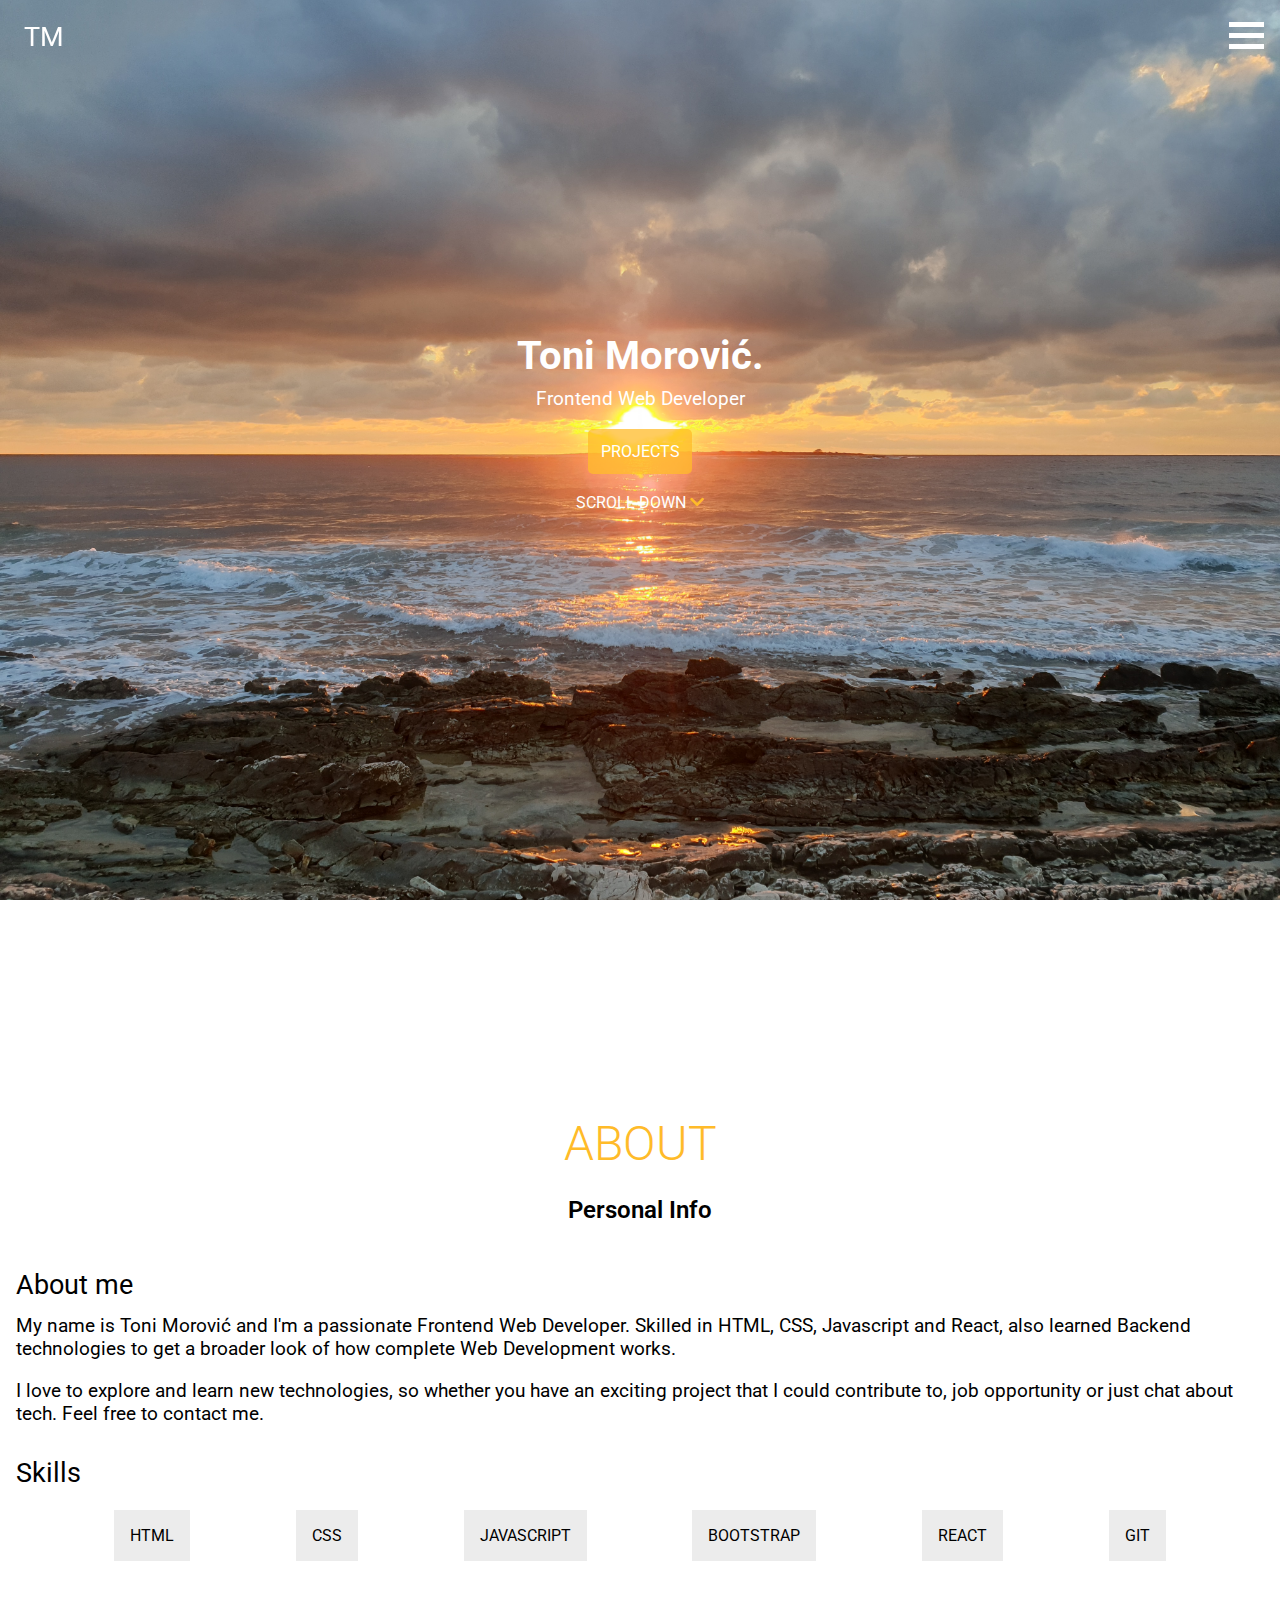
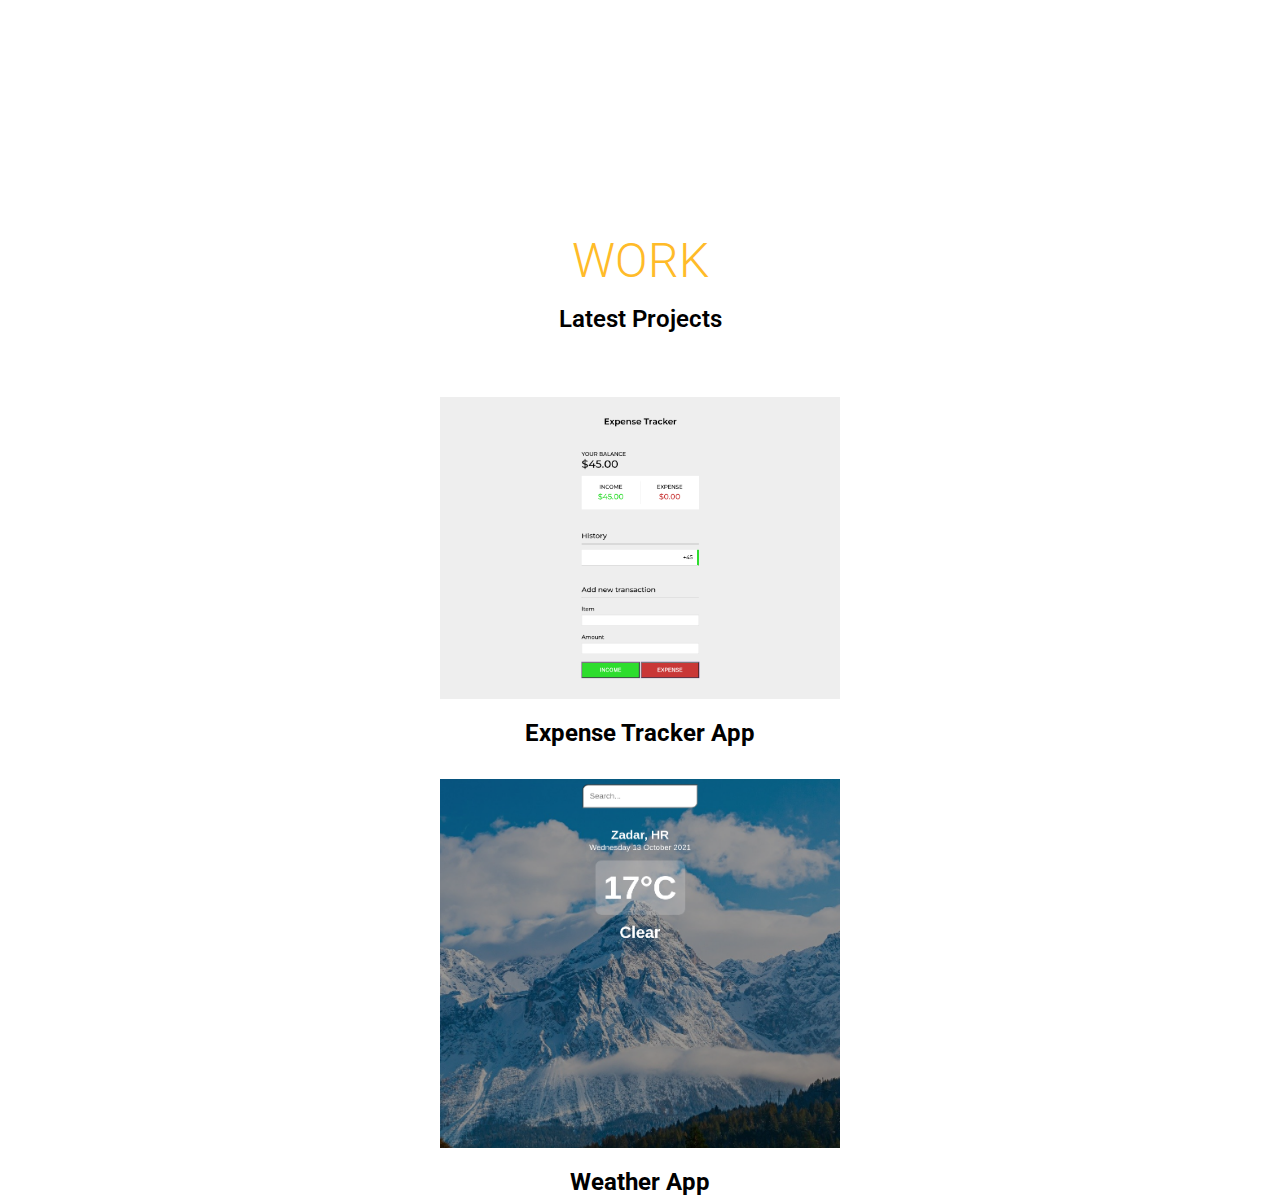
==== index.html @ b05d1979 "Projects Section" ====
<!DOCTYPE html>
<html lang="en">
  <head>
    <meta charset="UTF-8" />
    <meta http-equiv="X-UA-Compatible" content="IE=edge" />
    <meta name="viewport" content="width=device-width, initial-scale=1.0" />
    <link rel="preconnect" href="https://fonts.googleapis.com" />
    <link rel="preconnect" href="https://fonts.gstatic.com" crossorigin />
    <link
      href="https://fonts.googleapis.com/css2?family=Roboto:ital,wght@0,100;0,300;0,400;0,500;0,700;0,900;1,100;1,400;1,700&display=swap"
      rel="stylesheet"
    />
    <link
      rel="stylesheet"
      href="https://cdnjs.cloudflare.com/ajax/libs/font-awesome/5.15.4/css/all.min.css"
      integrity="sha512-1ycn6IcaQQ40/MKBW2W4Rhis/DbILU74C1vSrLJxCq57o941Ym01SwNsOMqvEBFlcgUa6xLiPY/NS5R+E6ztJQ=="
      crossorigin="anonymous"
      referrerpolicy="no-referrer"
    />
    <link rel="stylesheet" href="./css/style.css" />
    <title>Toni Morović</title>
  </head>
  <body>
    <div id="portfolio">
      <header>
        <nav class="navbar">
          <div class="brand-title">TM</div>
          <div class="burger">
            <div class="line1"></div>
            <div class="line2"></div>
            <div class="line3"></div>
          </div>
          <ul class="nav-links">
            <li><a href="#home">HOME</a></li>
            <li><a href="#about">ABOUT</a></li>
            <li><a href="#work">WORK</a></li>
            <li><a href="#contact">CONTACT</a></li>
          </ul>
        </nav>
        <section id="home">
          <div class="lead">
            <div class="desc">
              <h1>Toni Morović.</h1>
              <p>Frontend Web Developer</p>
            </div>
            <div class="descbtns">
              <a href="#work">PROJECTS</a>
            </div>
          </div>
          <a href="#about">SCROLL DOWN <i class="fas fa-chevron-down"></i></a>
        </section>
      </header>
      <main>
        <section id="about">
          <h3>ABOUT</h3>
          <h2>Personal Info</h2>
          <div class="lead">
            <div class="left">
              <h4>About me</h4>
              <p>
                My name is Toni Morović and I'm a passionate Frontend Web
                Developer. Skilled in HTML, CSS, Javascript and React, also
                learned Backend technologies to get a broader look of how
                complete Web Development works.
              </p>
              <br />
              <p>
                I love to explore and learn new technologies, so whether you
                have an exciting project that I could contribute to, job
                opportunity or just chat about tech. Feel free to contact me.
              </p>
            </div>
            <div class="right">
              <h4>Skills</h4>
              <ul>
                <li>HTML</li>
                <li>CSS</li>
                <li>JAVASCRIPT</li>
                <li>BOOTSTRAP</li>
                <li>REACT</li>
                <li>GIT</li>
              </ul>
            </div>
          </div>
        </section>
        <section id="work">
          <div class="work-inner">
            <h3>WORK</h3>
            <h2>Latest Projects</h2>
            <div class="projects">
              <div>
                <a
                  href="https://expense-tracker-app-vue.netlify.app/"
                  target="__blank"
                >
                  <img
                    src="./img/ExpenseTracker.png"
                    alt="Expense Tracker App Image"
                  />
                  <h4>Expense Tracker App</h4>
                  <p></p>
                </a>
              </div>
              <div>
                <a
                  href="https://weather-app-vue-2.netlify.app/"
                  target="__blank"
                >
                  <img src="./img/WeatherApp.png" alt="Weather App Image" />
                  <h4>Weather App</h4>
                  <p></p>
                </a>
              </div>
            </div>
          </div>
        </section>
      </main>
      <footer></footer>
    </div>
    <script src="./js/app.js"></script>
  </body>
</html>
---- css/style.css ----
* {
  box-sizing: border-box;
  margin: 0;
  padding: 0;
}

html,
body {
  scroll-behavior: smooth;
  font-family: "Roboto", sans-serif;
  overflow-x: hidden;
}

h3 {
  font-size: 3rem;
  font-weight: 300;
  margin: 2rem 0 1rem 0;
  color: rgb(255, 187, 41);
}

h2 {
  font-size: 1.5rem;
  font-weight: 600;
  margin: 0.5rem 0 2rem 0;
}

header {
  min-height: 100vh;
  width: 100vw;
  background: url("../img/cover.jpg") center center/cover no-repeat;
}

.navbar {
  display: flex;
  flex-direction: column;
  align-items: center;
  justify-content: center;
  min-height: 8vh;
  width: 100vw;
  color: #fff;
  position: fixed;
}

.brand-title {
  align-self: flex-start;
  padding: 0.5rem;
  margin: 0.8rem 1rem;
  font-size: 1.7rem;
}

.nav-links {
  top: 0;
  left: 0;
  width: 100%;
  height: 100vh;
  text-align: center;
  transform: translateX(0%);
  display: none;
  position: absolute;
  background-color: rgb(34, 34, 34);
  z-index: 20;
  padding-top: 9rem;
}

.nav-links li {
  list-style: none;
  padding: 2rem;
}

.nav-links li a {
  text-decoration: none;
  color: #fff;
  font-size: 2rem;
}

.nav-links li a:hover {
  color: rgb(255, 187, 41);
}

.burger {
  display: inline-block;
  cursor: pointer;
  position: absolute;
  top: 1rem;
  right: 1rem;
  z-index: 30;
}

.burger div {
  width: 35px;
  height: 5px;
  background-color: #fff;
  margin: 6px 0;
  transition: 0.4s;
}

.active .line1 {
  -webkit-transform: rotate(-45deg) translate(-9px, 6px);
  transform: rotate(-45deg) translate(-9px, 6px);
}

/* Fade out the second bar */
.active .line2 {
  opacity: 0;
}

/* Rotate last bar */
.active .line3 {
  -webkit-transform: rotate(45deg) translate(-8px, -8px);
  transform: rotate(45deg) translate(-9px, -7px);
}

a {
  text-decoration: none;
  color: #fff;
}

#home {
  display: flex;
  flex-direction: column;
  justify-content: center;
  align-items: center;
  text-align: center;
  min-height: 92vh;
  width: 100vw;
  color: #fff;
}

.lead {
  margin: 1rem 0;
}

.desc {
  margin: 1rem 0;
}

.desc h1 {
  font-size: 2.5rem;
  margin: 0.5rem 0;
}

.desc p {
  font-size: 1.2rem;
}

.descbtns {
  margin: 2rem 0;
}

.descbtns a {
  padding: 0.8rem;
  margin: 2rem 1rem;

  background-color: rgba(255, 187, 41, 0.753);
  border-radius: 5px;
}

a i {
  color: rgb(255, 187, 41);
}

.active {
  display: block;
}

.nav-active {
  background-color: rgba(0, 0, 0, 0.4);
}

#about {
  display: flex;
  flex-direction: column;
  justify-content: center;
  align-items: center;
  min-height: 100vh;
  width: 100vw;
}

.lead {
  margin: 0 1rem;
}

.left h4 {
  font-size: 1.7rem;
  font-weight: 400;
  margin: 0.8rem 0;
}

.left p {
  font-size: 1.2rem;
}

.right {
  margin: 2rem 0 3rem 0;
}

.right h4 {
  font-size: 1.7rem;
  font-weight: 400;
  margin: 0.8rem 0;
}

.right ul {
  display: flex;
  justify-content: space-evenly;
  align-items: center;
  flex-wrap: wrap;
}

.right li {
  padding: 1rem;
  margin: 0.5rem;
  list-style: none;
  background-color: rgba(221, 221, 221, 0.568);
  font-size: 1rem;
}

#work {
  min-height: 100vh;
  width: 100vw;
  margin: 0 auto;
  text-align: center;
}

.projects {
  display: flex;
  flex-direction: column;
  justify-content: center;
  align-items: center;
  width: 80vw;
  margin: 0 auto;
}

.projects img {
  margin: 2rem 0 1rem 0;
  width: 400px;
  height: auto;
}

.projects h4 {
  font-size: 1.5rem;
  color: #000;
}
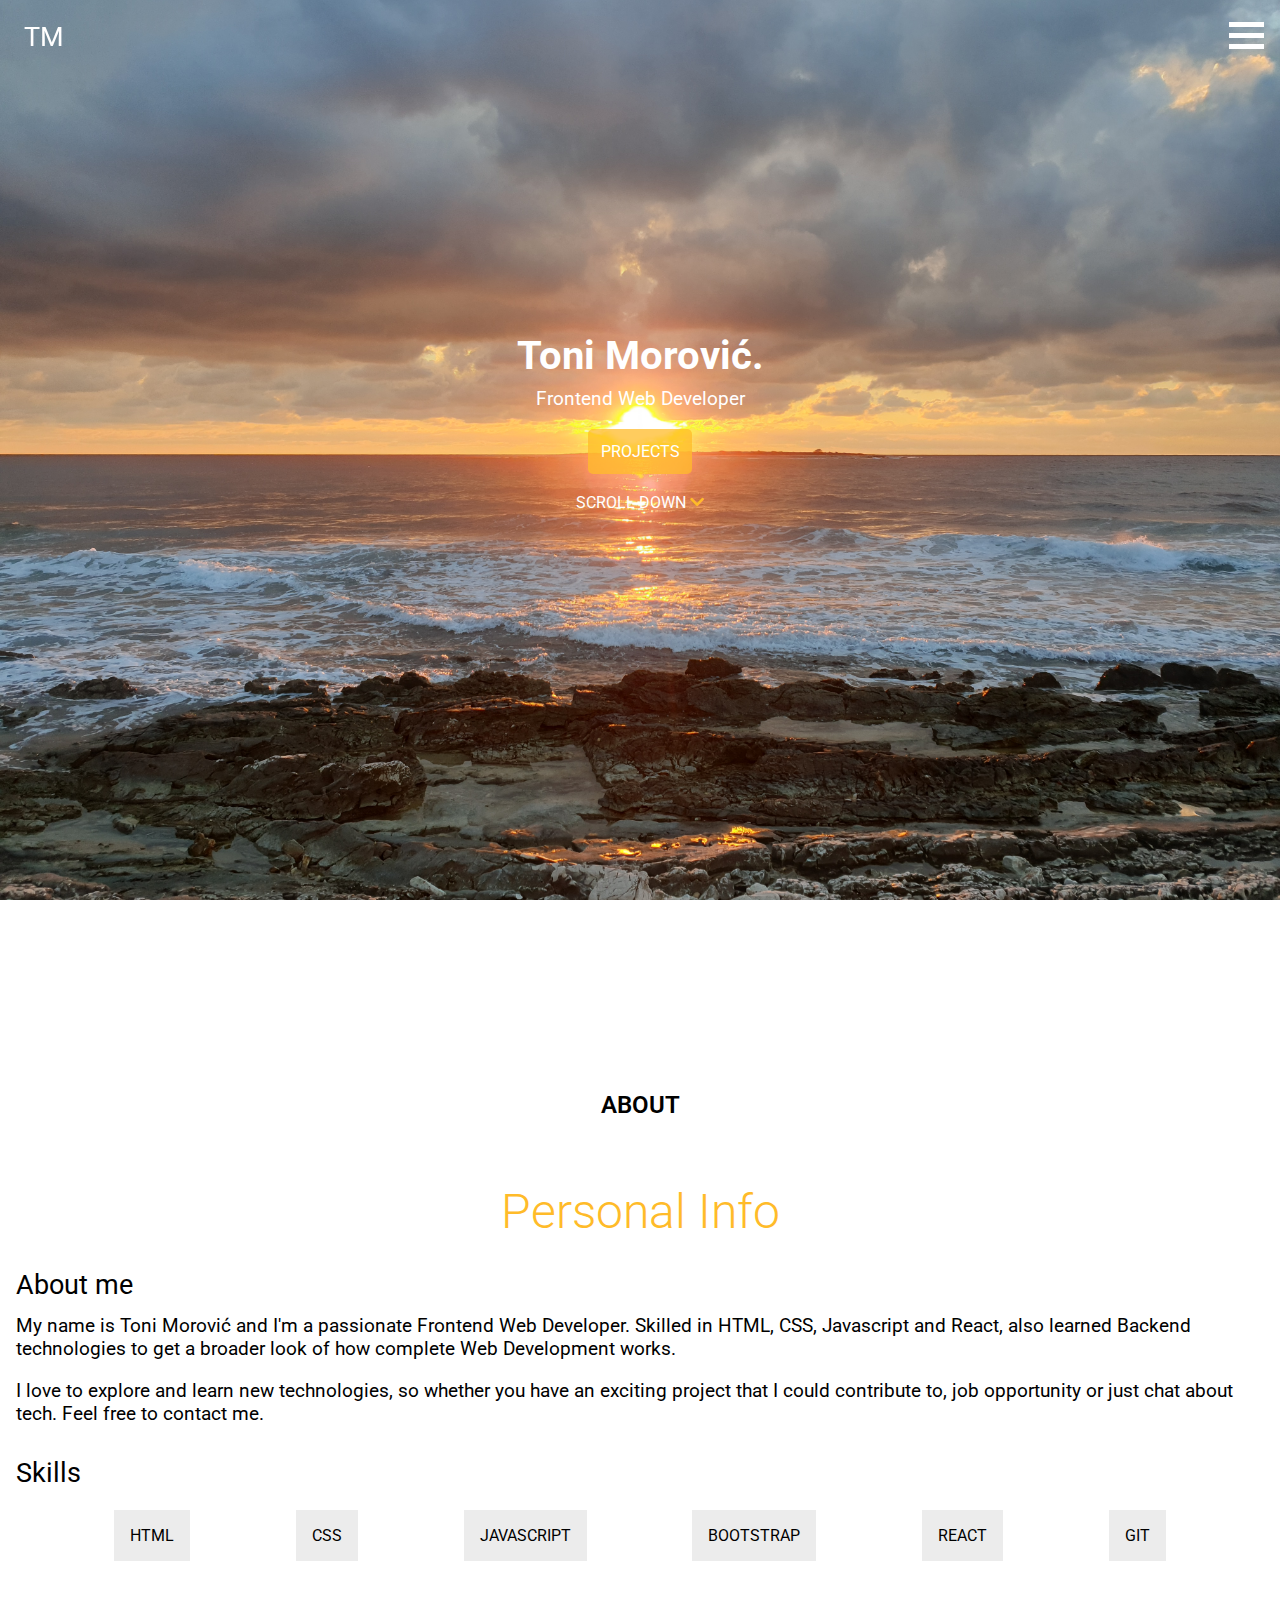
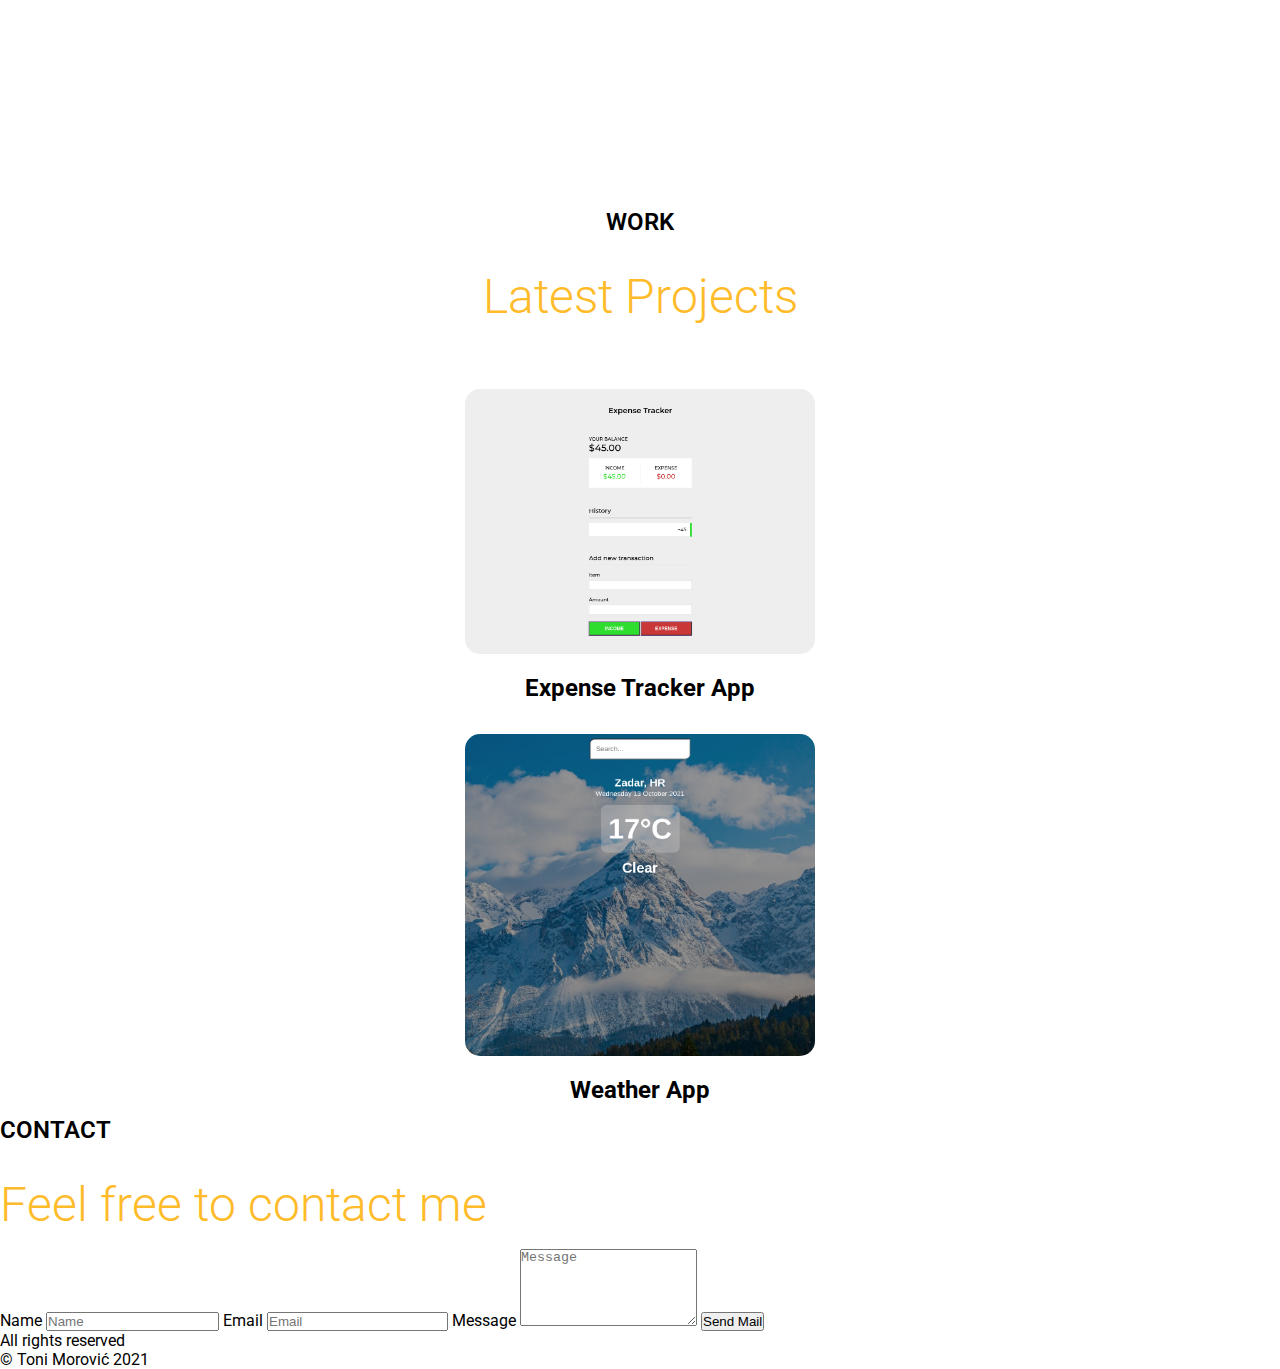
==== commit 334085b5: "Styled Contact Page" ====
--- a/index.html
+++ b/index.html
@@ -52,8 +52,8 @@
       </header>
       <main>
         <section id="about">
-          <h3>ABOUT</h3>
-          <h2>Personal Info</h2>
+          <h2>ABOUT</h2>
+          <h3>Personal Info</h3>
           <div class="lead">
             <div class="left">
               <h4>About me</h4>
@@ -85,8 +85,8 @@
         </section>
         <section id="work">
           <div class="work-inner">
-            <h3>WORK</h3>
-            <h2>Latest Projects</h2>
+            <h2>WORK</h2>
+            <h3>Latest Projects</h3>
             <div class="projects">
               <div>
                 <a
@@ -115,7 +115,22 @@
           </div>
         </section>
       </main>
-      <footer></footer>
+      <footer id="contact">
+        <h2>CONTACT</h2>
+        <h3>Feel free to contact me</h3>
+        <form action="https://formsubmit.co/4f09ff64e648ed49f040cc6c70ef96fb" method="POST" />
+          <input type="hidden" name="_next" value="https://tonimorovic.netlify.app/thanks.html">
+          <input type="hidden" name="_captcha" value="false">
+          <label for="name">Name</label>
+          <input type="text" size="19" name="name" id="name" placeholder="Name">
+          <label for="email">Email</label>
+          <input type="email" name="email" id="email" placeholder="Email">
+          <label for="message">Message</label>
+          <textarea name="message" rows="5" cols="20" id="message" placeholder="Message"></textarea>
+          <button type="submit">Send Mail</button>
+        </form>
+        <p id="copy">All rights reserved<br> &copy; Toni Morović 2021</p>
+      </footer>
     </div>
     <script src="./js/app.js"></script>
   </body>
--- a/css/style.css
+++ b/css/style.css
@@ -228,13 +228,14 @@
   justify-content: center;
   align-items: center;
   width: 80vw;
-  margin: 0 auto;
+  margin: 2rem auto 3rem auto;
 }
 
 .projects img {
   margin: 2rem 0 1rem 0;
-  width: 400px;
+  width: 350px;
   height: auto;
+  border-radius: 15px;
 }
 
 .projects h4 {
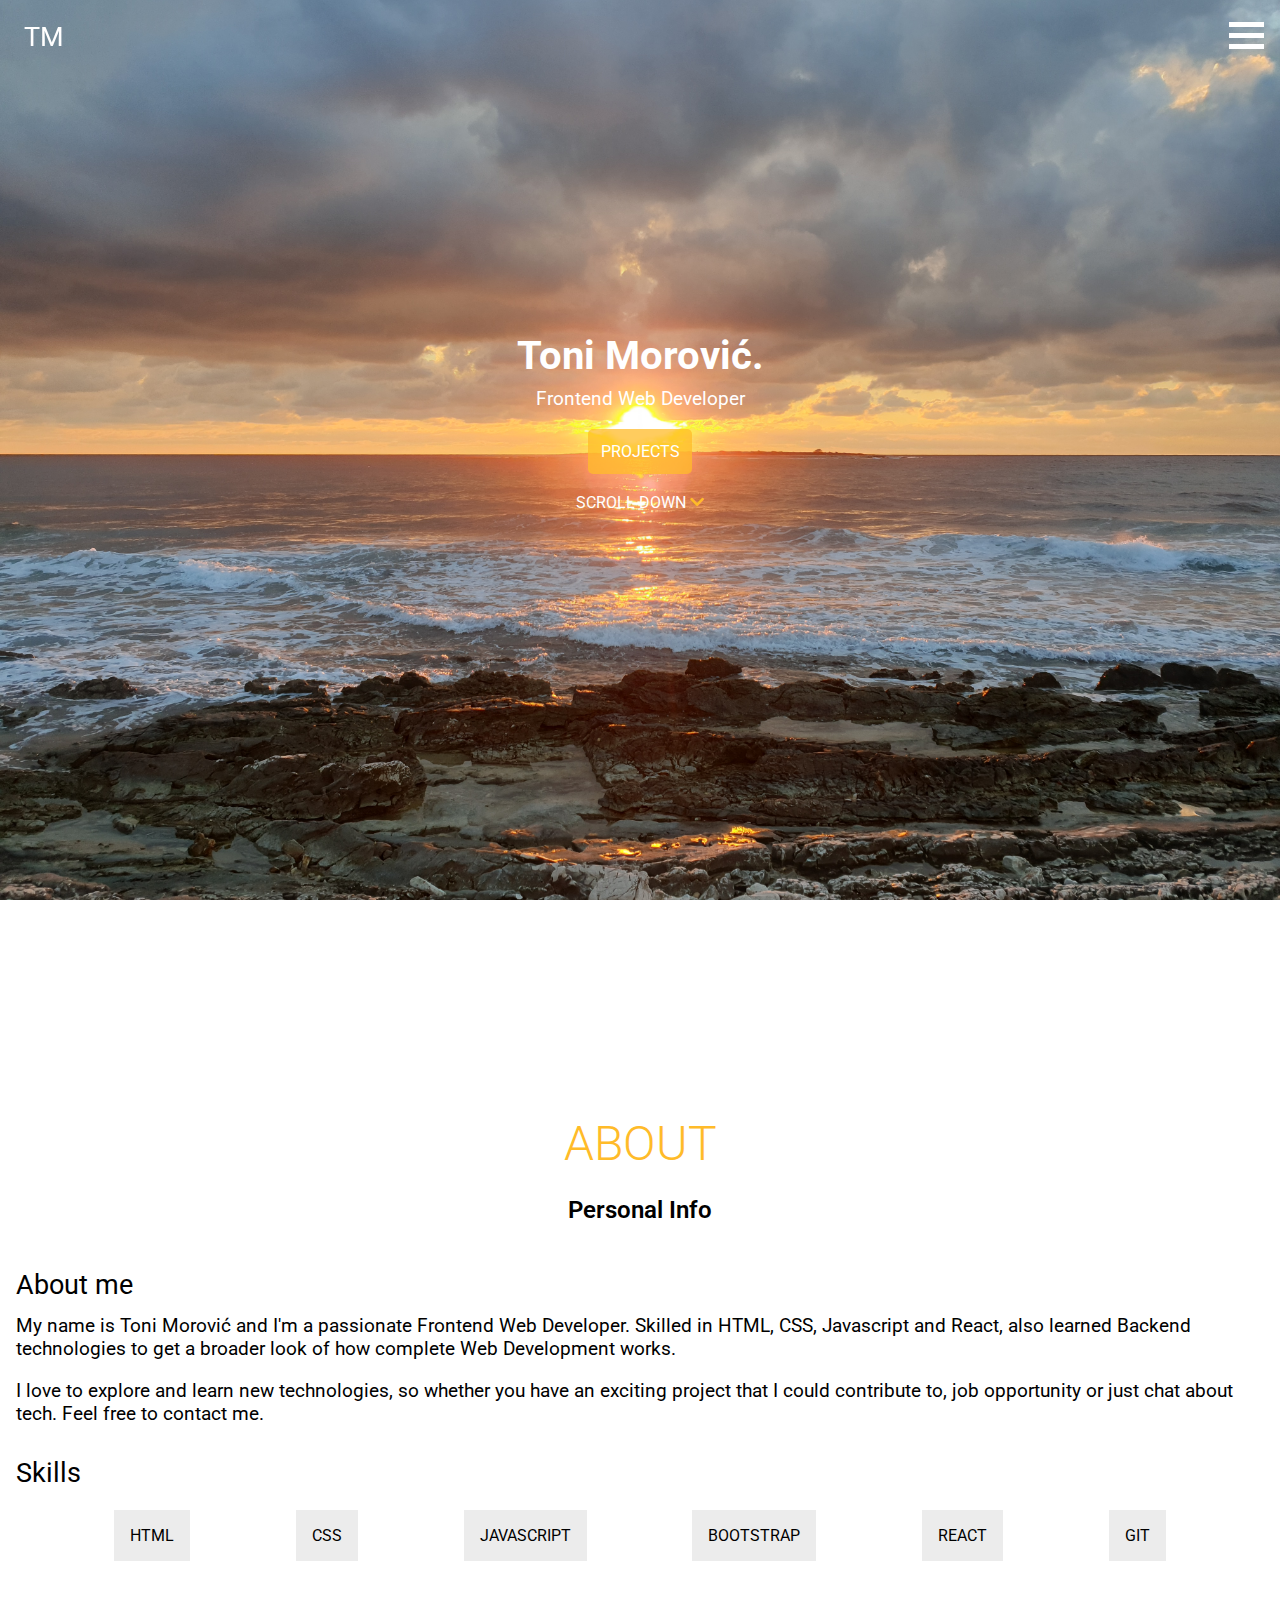
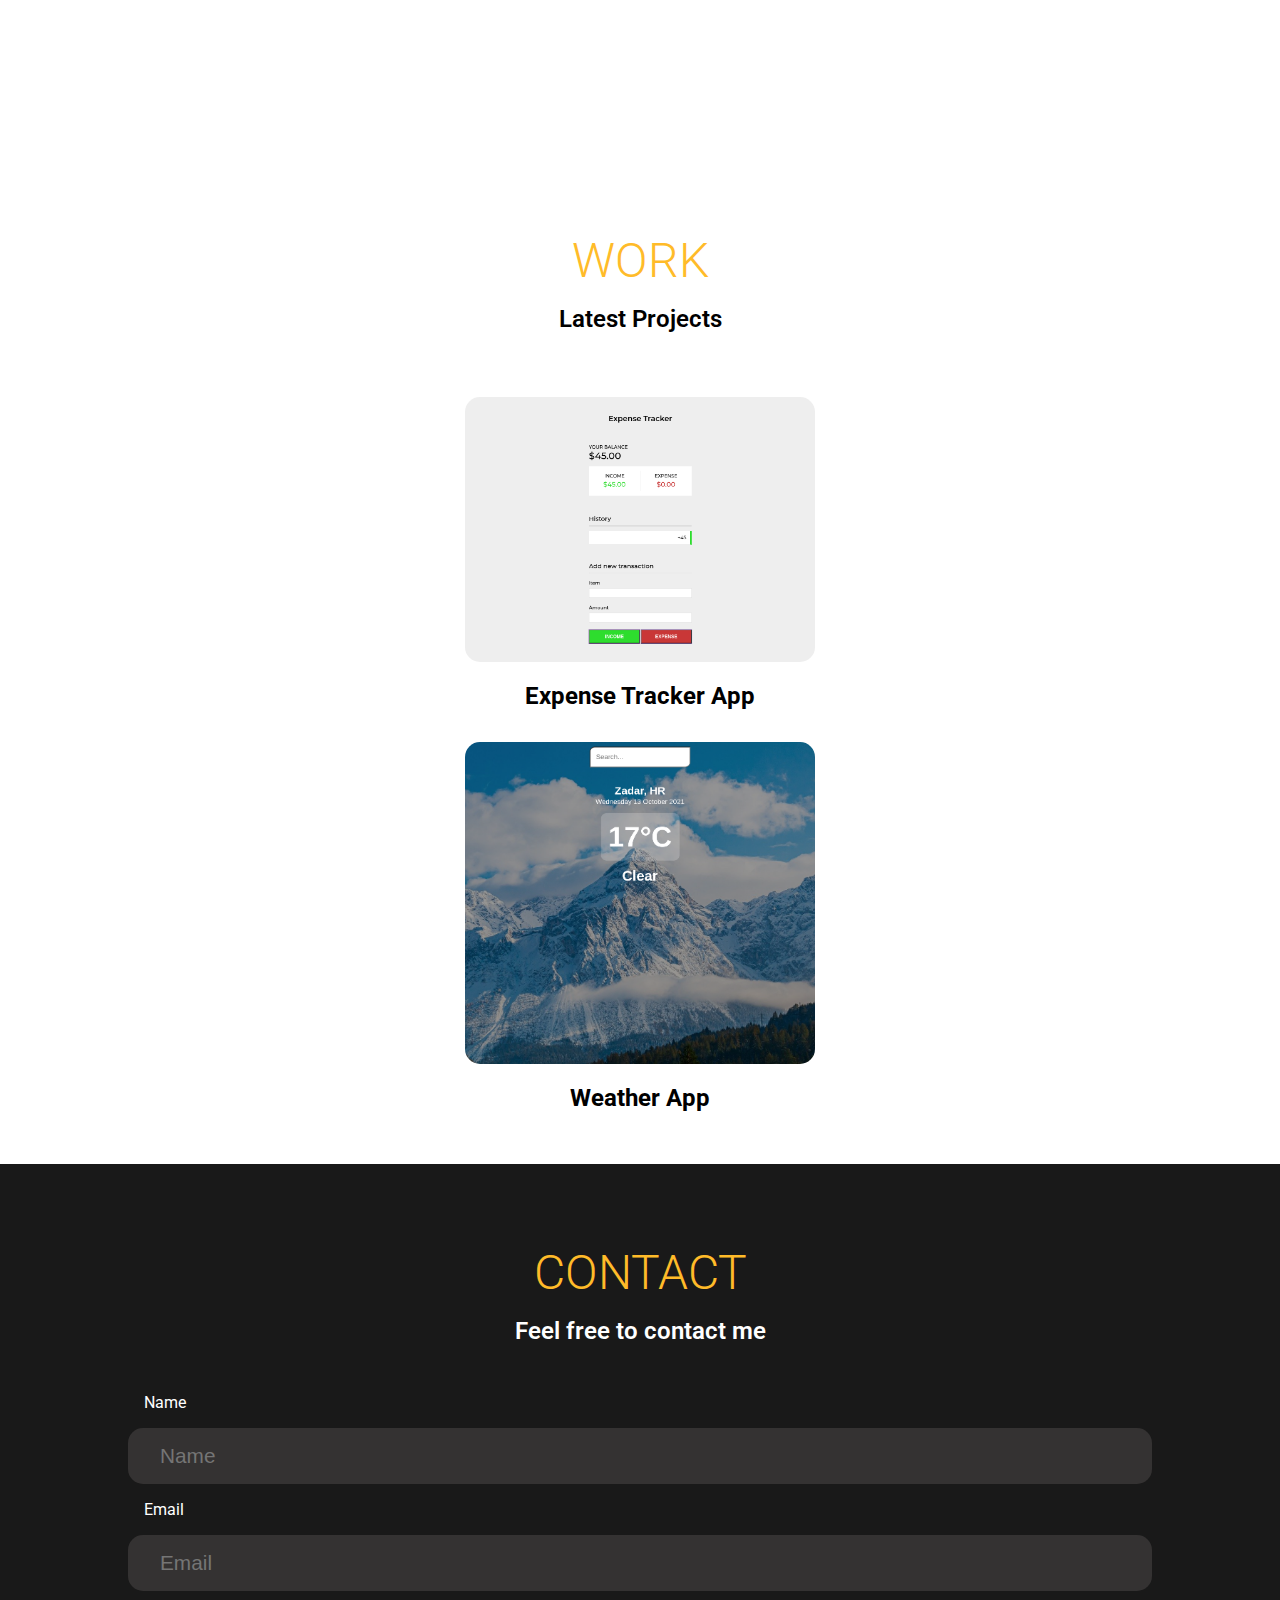
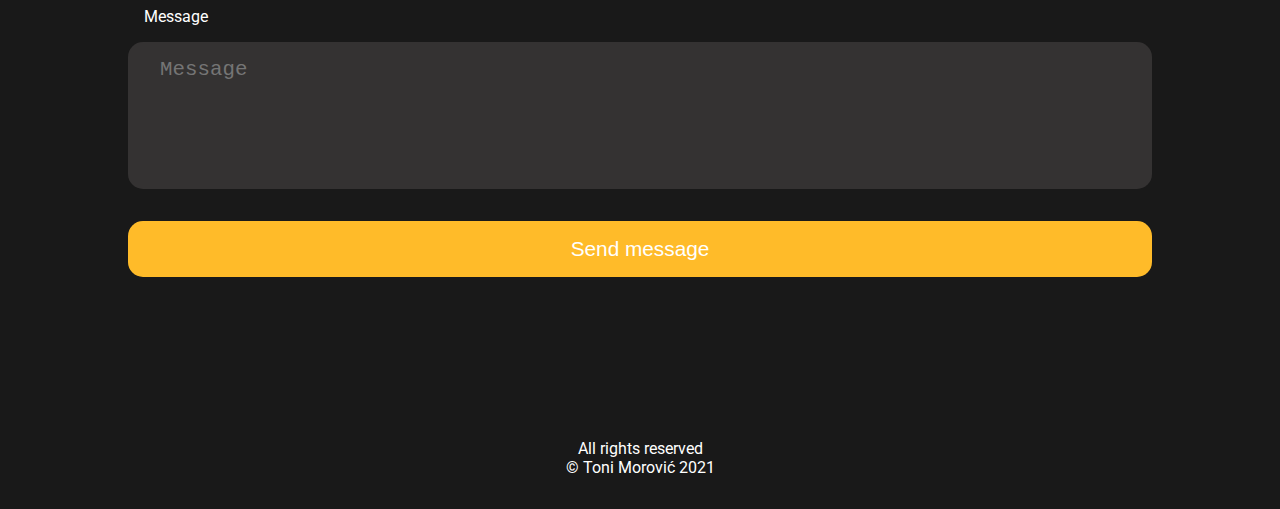
==== commit b393750f: "Styled thank you page" ====
--- a/index.html
+++ b/index.html
@@ -127,7 +127,7 @@
           <input type="email" name="email" id="email" placeholder="Email">
           <label for="message">Message</label>
           <textarea name="message" rows="5" cols="20" id="message" placeholder="Message"></textarea>
-          <button type="submit">Send Mail</button>
+          <button type="submit">Send message</button>
         </form>
         <p id="copy">All rights reserved<br> &copy; Toni Morović 2021</p>
       </footer>
--- a/css/style.css
+++ b/css/style.css
@@ -12,16 +12,16 @@
 }
 
 h3 {
+  font-size: 1.5rem;
+  font-weight: 600;
+  margin: 0.5rem 0 2rem 0;
+}
+
+h2 {
   font-size: 3rem;
   font-weight: 300;
   margin: 2rem 0 1rem 0;
   color: rgb(255, 187, 41);
-}
-
-h2 {
-  font-size: 1.5rem;
-  font-weight: 600;
-  margin: 0.5rem 0 2rem 0;
 }
 
 header {
@@ -242,3 +242,69 @@
   font-size: 1.5rem;
   color: #000;
 }
+
+#contact {
+  min-height: 100vh;
+  width: 100vw;
+  background-color: rgba(0, 0, 0, 0.9);
+  color: #fff;
+  text-align: center;
+}
+
+#contact h2 {
+  padding-top: 5rem;
+}
+
+#contact form {
+  display: flex;
+  flex-direction: column;
+  justify-content: flex-start;
+  align-items: center;
+  min-height: 70vh;
+  width: 80vw;
+  margin: 0 auto;
+}
+
+#contact label {
+  align-self: flex-start;
+  margin: 1rem;
+}
+
+#contact input {
+  width: 80vw;
+  padding: 1rem;
+  border: none;
+  border-radius: 15px;
+  background-color: rgba(65, 63, 63, 0.671);
+  color: #fff;
+  font-size: 1.3rem;
+  padding: 1rem 2rem;
+}
+
+#contact textarea {
+  width: 80vw;
+  margin: 0 0 2rem 0;
+  border: none;
+  border-radius: 15px;
+  background-color: rgba(65, 63, 63, 0.671);
+  resize: none;
+  color: #fff;
+  font-size: 1.3rem;
+  padding: 1rem 2rem;
+}
+
+#contact button[type="submit"] {
+  width: 80vw;
+  padding: 1rem;
+  border: none;
+  border-radius: 15px;
+  font-size: 1.3rem;
+  padding: 1rem 2rem;
+  background-color: rgb(255, 187, 41);
+  color: #fff;
+  cursor: pointer;
+}
+
+#copy {
+  padding: 2rem 0;
+}
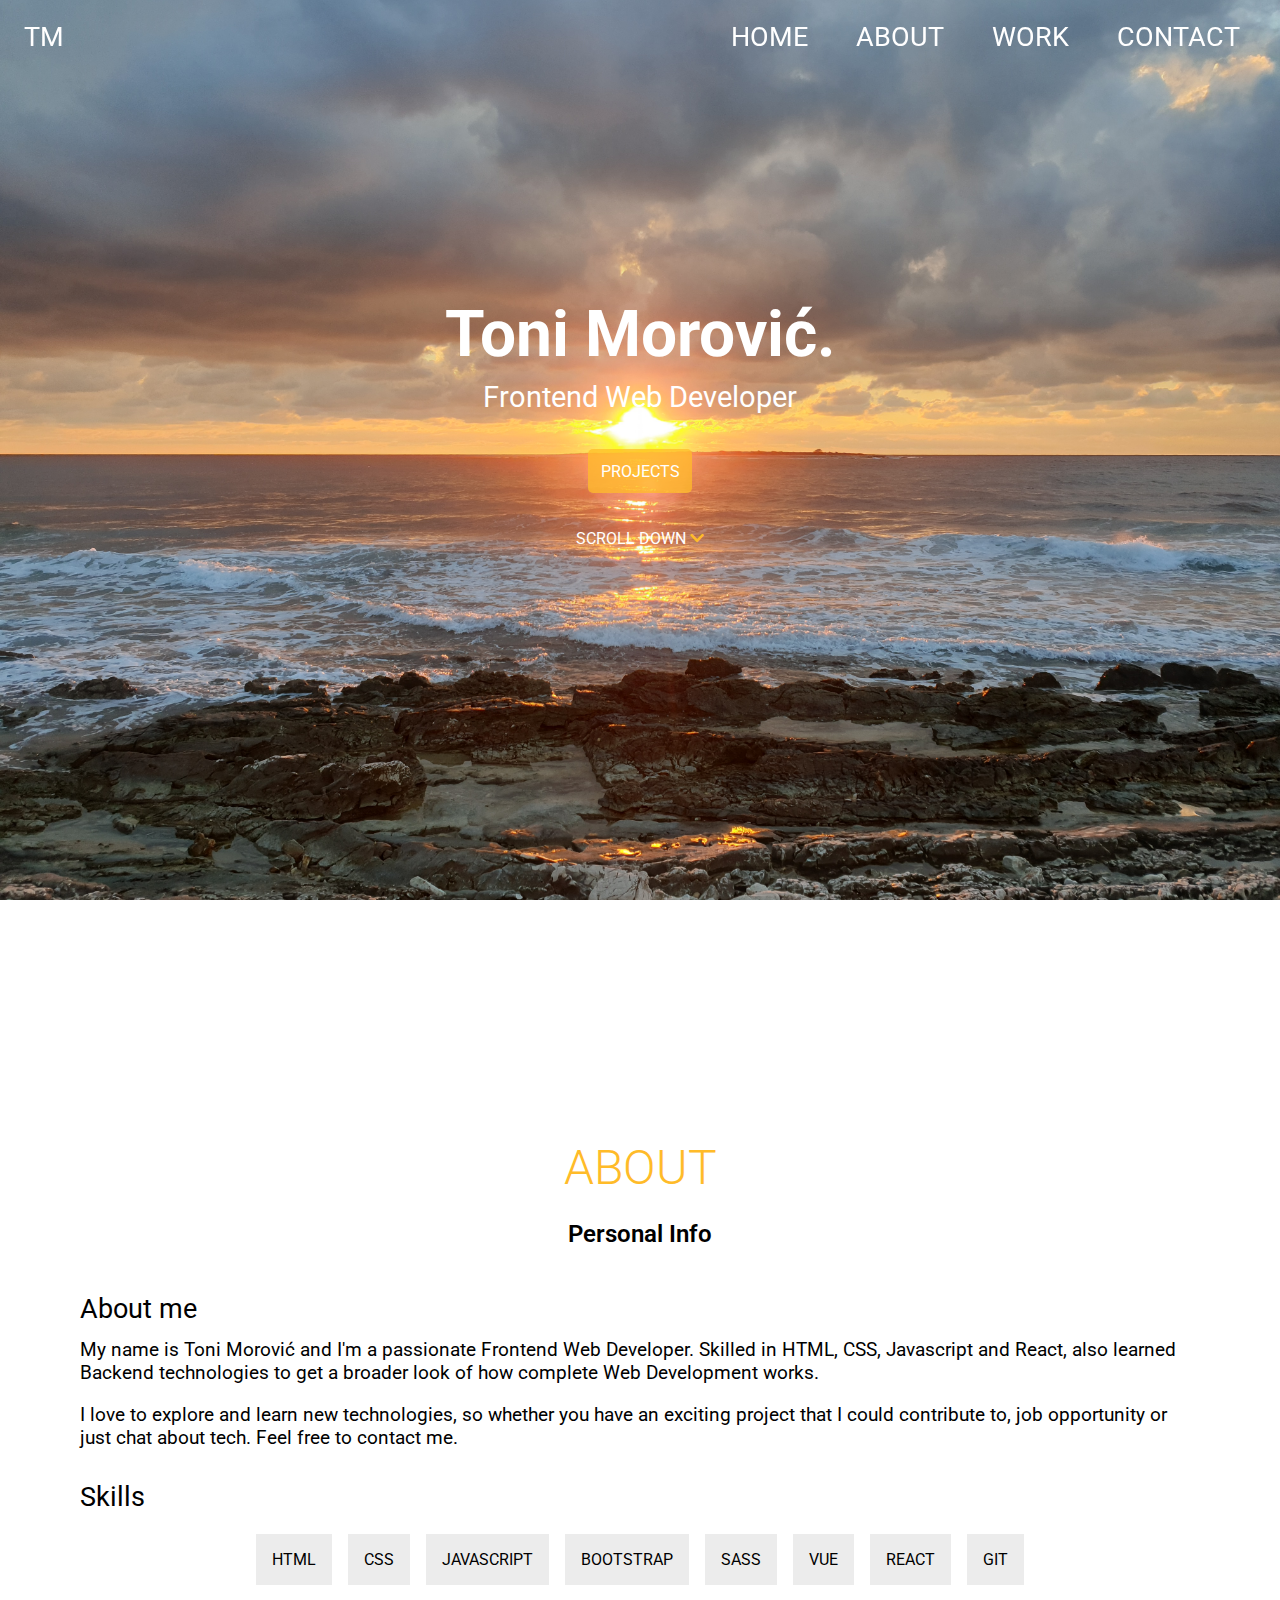
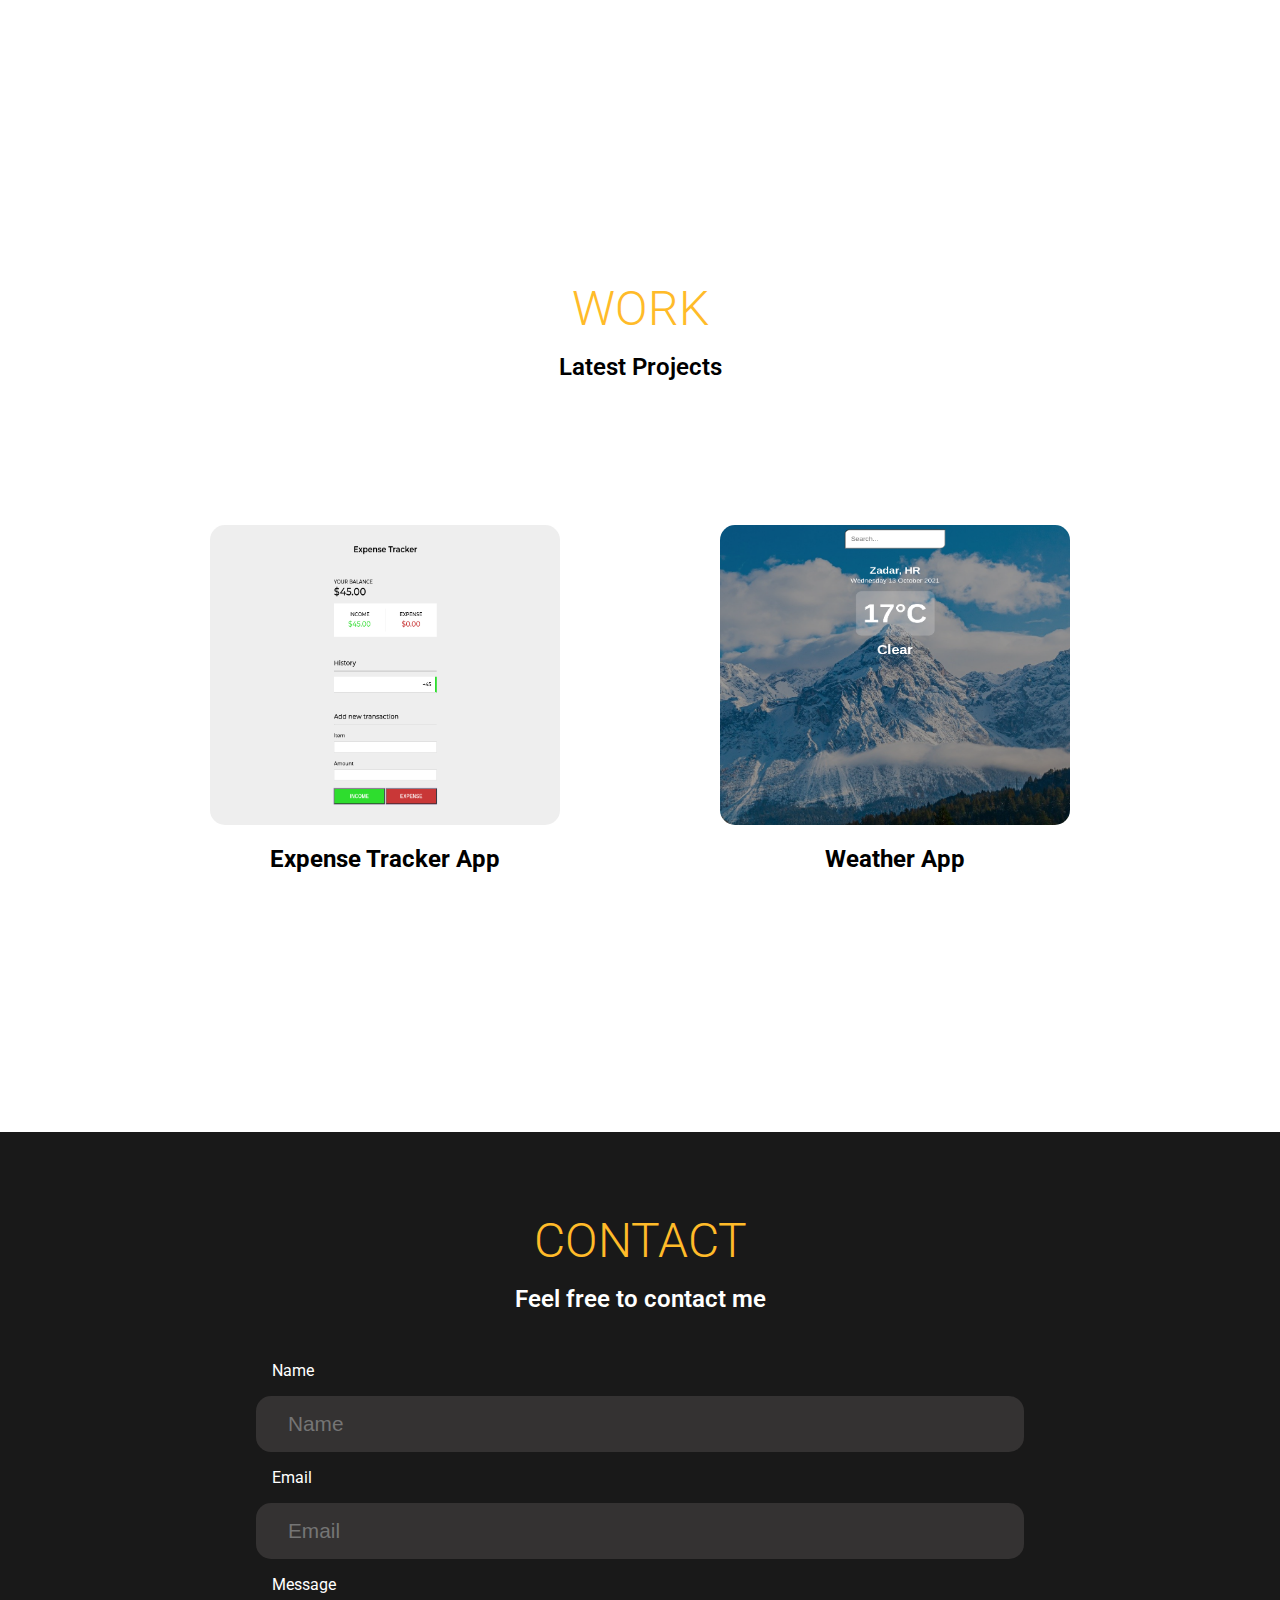
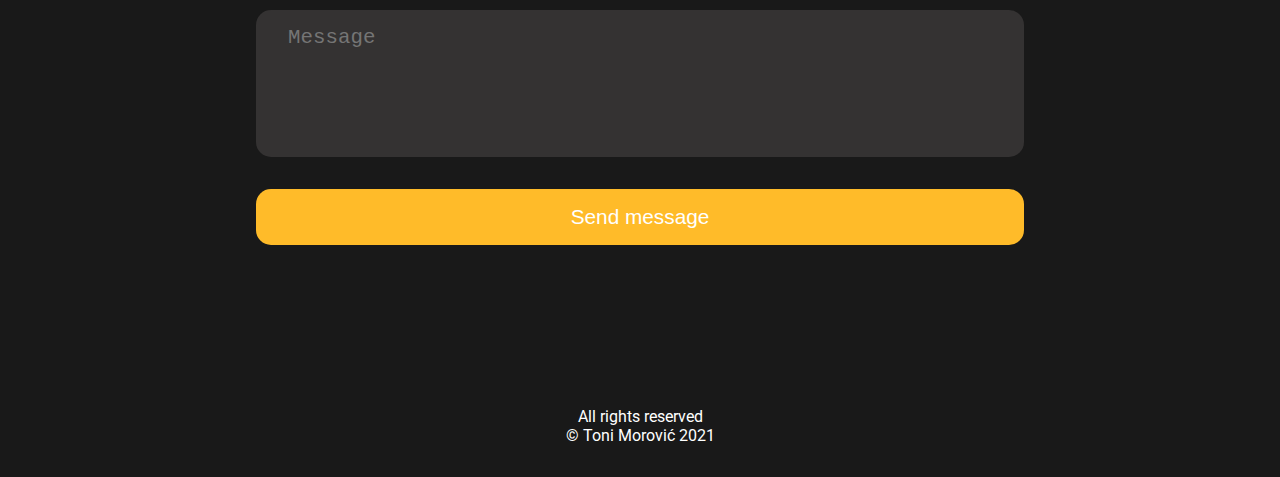
==== commit 2ca761a1: "Adjusted for Desktop" ====
--- a/index.html
+++ b/index.html
@@ -18,6 +18,7 @@
       referrerpolicy="no-referrer"
     />
     <link rel="stylesheet" href="./css/style.css" />
+    <link rel="stylesheet" href="./css/desktop.css">
     <title>Toni Morović</title>
   </head>
   <body>
@@ -77,6 +78,8 @@
                 <li>CSS</li>
                 <li>JAVASCRIPT</li>
                 <li>BOOTSTRAP</li>
+                <li>SASS</li>
+                <li>VUE</li>
                 <li>REACT</li>
                 <li>GIT</li>
               </ul>
@@ -84,7 +87,6 @@
           </div>
         </section>
         <section id="work">
-          <div class="work-inner">
             <h2>WORK</h2>
             <h3>Latest Projects</h3>
             <div class="projects">
@@ -112,7 +114,6 @@
                 </a>
               </div>
             </div>
-          </div>
         </section>
       </main>
       <footer id="contact">
--- a/css/style.css
+++ b/css/style.css
@@ -1,5 +1,6 @@
 * {
-  box-sizing: border-box;
+  -webkit-box-sizing: border-box;
+          box-sizing: border-box;
   margin: 0;
   padding: 0;
 }
@@ -21,7 +22,7 @@
   font-size: 3rem;
   font-weight: 300;
   margin: 2rem 0 1rem 0;
-  color: rgb(255, 187, 41);
+  color: #ffbb29;
 }
 
 header {
@@ -31,10 +32,19 @@
 }
 
 .navbar {
-  display: flex;
-  flex-direction: column;
-  align-items: center;
-  justify-content: center;
+  display: -webkit-box;
+  display: -ms-flexbox;
+  display: flex;
+  -webkit-box-orient: vertical;
+  -webkit-box-direction: normal;
+      -ms-flex-direction: column;
+          flex-direction: column;
+  -webkit-box-align: center;
+      -ms-flex-align: center;
+          align-items: center;
+  -webkit-box-pack: center;
+      -ms-flex-pack: center;
+          justify-content: center;
   min-height: 8vh;
   width: 100vw;
   color: #fff;
@@ -42,7 +52,8 @@
 }
 
 .brand-title {
-  align-self: flex-start;
+  -ms-flex-item-align: start;
+      align-self: flex-start;
   padding: 0.5rem;
   margin: 0.8rem 1rem;
   font-size: 1.7rem;
@@ -54,10 +65,11 @@
   width: 100%;
   height: 100vh;
   text-align: center;
-  transform: translateX(0%);
+  -webkit-transform: translateX(0%);
+          transform: translateX(0%);
   display: none;
   position: absolute;
-  background-color: rgb(34, 34, 34);
+  background-color: #222222;
   z-index: 20;
   padding-top: 9rem;
 }
@@ -74,7 +86,7 @@
 }
 
 .nav-links li a:hover {
-  color: rgb(255, 187, 41);
+  color: #ffbb29;
 }
 
 .burger {
@@ -91,6 +103,7 @@
   height: 5px;
   background-color: #fff;
   margin: 6px 0;
+  -webkit-transition: 0.4s;
   transition: 0.4s;
 }
 
@@ -116,10 +129,19 @@
 }
 
 #home {
-  display: flex;
-  flex-direction: column;
-  justify-content: center;
-  align-items: center;
+  display: -webkit-box;
+  display: -ms-flexbox;
+  display: flex;
+  -webkit-box-orient: vertical;
+  -webkit-box-direction: normal;
+      -ms-flex-direction: column;
+          flex-direction: column;
+  -webkit-box-pack: center;
+      -ms-flex-pack: center;
+          justify-content: center;
+  -webkit-box-align: center;
+      -ms-flex-align: center;
+          align-items: center;
   text-align: center;
   min-height: 92vh;
   width: 100vw;
@@ -144,19 +166,18 @@
 }
 
 .descbtns {
-  margin: 2rem 0;
+  margin: 3rem 0;
 }
 
 .descbtns a {
   padding: 0.8rem;
-  margin: 2rem 1rem;
-
+  margin: 3rem 1rem;
   background-color: rgba(255, 187, 41, 0.753);
   border-radius: 5px;
 }
 
 a i {
-  color: rgb(255, 187, 41);
+  color: #ffbb29;
 }
 
 .active {
@@ -168,12 +189,24 @@
 }
 
 #about {
-  display: flex;
-  flex-direction: column;
-  justify-content: center;
-  align-items: center;
+  display: -webkit-box;
+  display: -ms-flexbox;
+  display: flex;
+  -webkit-box-orient: vertical;
+  -webkit-box-direction: normal;
+      -ms-flex-direction: column;
+          flex-direction: column;
+  -webkit-box-pack: center;
+      -ms-flex-pack: center;
+          justify-content: center;
+  -webkit-box-align: center;
+      -ms-flex-align: center;
+          align-items: center;
+  padding-top: 3rem;
   min-height: 100vh;
-  width: 100vw;
+  width: 90vw;
+  max-width: 1300px;
+  margin: 0 auto;
 }
 
 .lead {
@@ -201,10 +234,17 @@
 }
 
 .right ul {
-  display: flex;
-  justify-content: space-evenly;
-  align-items: center;
-  flex-wrap: wrap;
+  display: -webkit-box;
+  display: -ms-flexbox;
+  display: flex;
+  -webkit-box-pack: center;
+      -ms-flex-pack: center;
+          justify-content: center;
+  -webkit-box-align: center;
+      -ms-flex-align: center;
+          align-items: center;
+  -ms-flex-wrap: wrap;
+      flex-wrap: wrap;
 }
 
 .right li {
@@ -217,24 +257,34 @@
 
 #work {
   min-height: 100vh;
-  width: 100vw;
+  width: 90vw;
   margin: 0 auto;
   text-align: center;
+  padding-top: 3rem;
 }
 
 .projects {
-  display: flex;
-  flex-direction: column;
-  justify-content: center;
-  align-items: center;
+  display: -webkit-box;
+  display: -ms-flexbox;
+  display: flex;
+  -webkit-box-orient: vertical;
+  -webkit-box-direction: normal;
+      -ms-flex-direction: column;
+          flex-direction: column;
+  -webkit-box-pack: center;
+      -ms-flex-pack: center;
+          justify-content: center;
+  -webkit-box-align: center;
+      -ms-flex-align: center;
+          align-items: center;
   width: 80vw;
-  margin: 2rem auto 3rem auto;
+  margin: 0 auto;
 }
 
 .projects img {
   margin: 2rem 0 1rem 0;
   width: 350px;
-  height: auto;
+  height: 300px;
   border-radius: 15px;
 }
 
@@ -256,22 +306,32 @@
 }
 
 #contact form {
-  display: flex;
-  flex-direction: column;
-  justify-content: flex-start;
-  align-items: center;
+  display: -webkit-box;
+  display: -ms-flexbox;
+  display: flex;
+  -webkit-box-orient: vertical;
+  -webkit-box-direction: normal;
+      -ms-flex-direction: column;
+          flex-direction: column;
+  -webkit-box-pack: start;
+      -ms-flex-pack: start;
+          justify-content: flex-start;
+  -webkit-box-align: center;
+      -ms-flex-align: center;
+          align-items: center;
   min-height: 70vh;
   width: 80vw;
   margin: 0 auto;
 }
 
 #contact label {
-  align-self: flex-start;
+  -ms-flex-item-align: start;
+      align-self: flex-start;
   margin: 1rem;
 }
 
 #contact input {
-  width: 80vw;
+  width: 100%;
   padding: 1rem;
   border: none;
   border-radius: 15px;
@@ -282,7 +342,7 @@
 }
 
 #contact textarea {
-  width: 80vw;
+  width: 100%;
   margin: 0 0 2rem 0;
   border: none;
   border-radius: 15px;
@@ -294,13 +354,13 @@
 }
 
 #contact button[type="submit"] {
-  width: 80vw;
+  width: 100%;
   padding: 1rem;
   border: none;
   border-radius: 15px;
   font-size: 1.3rem;
   padding: 1rem 2rem;
-  background-color: rgb(255, 187, 41);
+  background-color: #ffbb29;
   color: #fff;
   cursor: pointer;
 }
@@ -308,3 +368,4 @@
 #copy {
   padding: 2rem 0;
 }
+/*# sourceMappingURL=style.css.map */--- a/css/desktop.css
+++ b/css/desktop.css
@@ -0,0 +1,69 @@
+@media screen and (min-width: 768px) {
+  .navbar {
+    -webkit-box-orient: horizontal;
+    -webkit-box-direction: normal;
+        -ms-flex-direction: row;
+            flex-direction: row;
+    -webkit-box-pack: justify;
+        -ms-flex-pack: justify;
+            justify-content: space-between;
+  }
+  .nav-links {
+    display: -webkit-box;
+    display: -ms-flexbox;
+    display: flex;
+    -webkit-box-orient: horizontal;
+    -webkit-box-direction: normal;
+        -ms-flex-direction: row;
+            flex-direction: row;
+    -webkit-box-pack: end;
+        -ms-flex-pack: end;
+            justify-content: flex-end;
+    -webkit-box-align: center;
+        -ms-flex-align: center;
+            align-items: center;
+    width: 50%;
+    height: 100%;
+    position: relative;
+    background-color: transparent;
+    z-index: 20;
+    padding: 0 1rem;
+  }
+  .nav-links li {
+    padding: 0.5rem;
+    margin: 0.8rem 1rem;
+  }
+  .nav-links li a {
+    font-size: 1.7rem;
+  }
+  .burger {
+    display: none;
+  }
+  .desc h1 {
+    font-size: 4rem;
+  }
+  .desc p {
+    font-size: 1.8rem;
+  }
+  .projects {
+    -webkit-box-orient: horizontal;
+    -webkit-box-direction: normal;
+        -ms-flex-direction: row;
+            flex-direction: row;
+    -ms-flex-wrap: wrap;
+        flex-wrap: wrap;
+    -webkit-box-pack: center;
+        -ms-flex-pack: center;
+            justify-content: center;
+    -webkit-box-align: center;
+        -ms-flex-align: center;
+            align-items: center;
+  }
+  .projects div {
+    margin: 5rem;
+  }
+  #contact form {
+    width: 60vw;
+  }
+}
+/*# sourceMappingURL=desktop.css.map */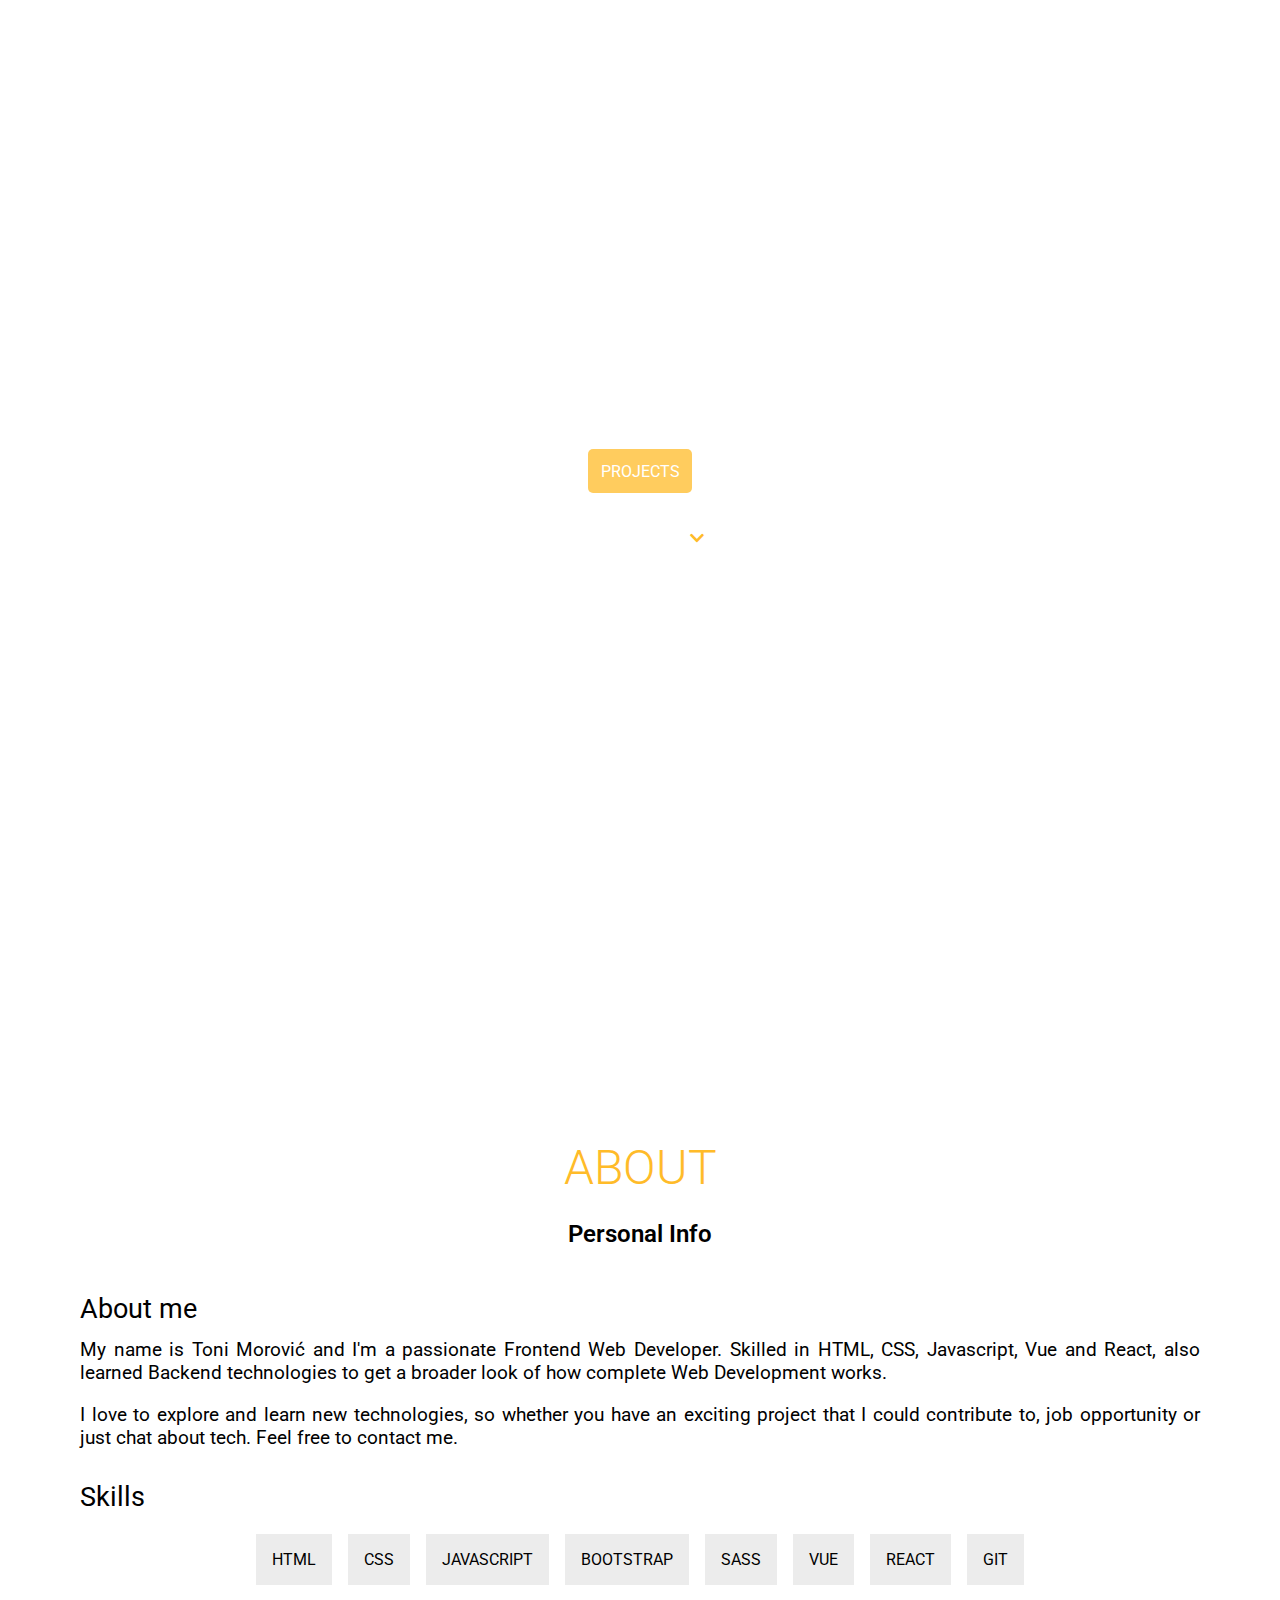
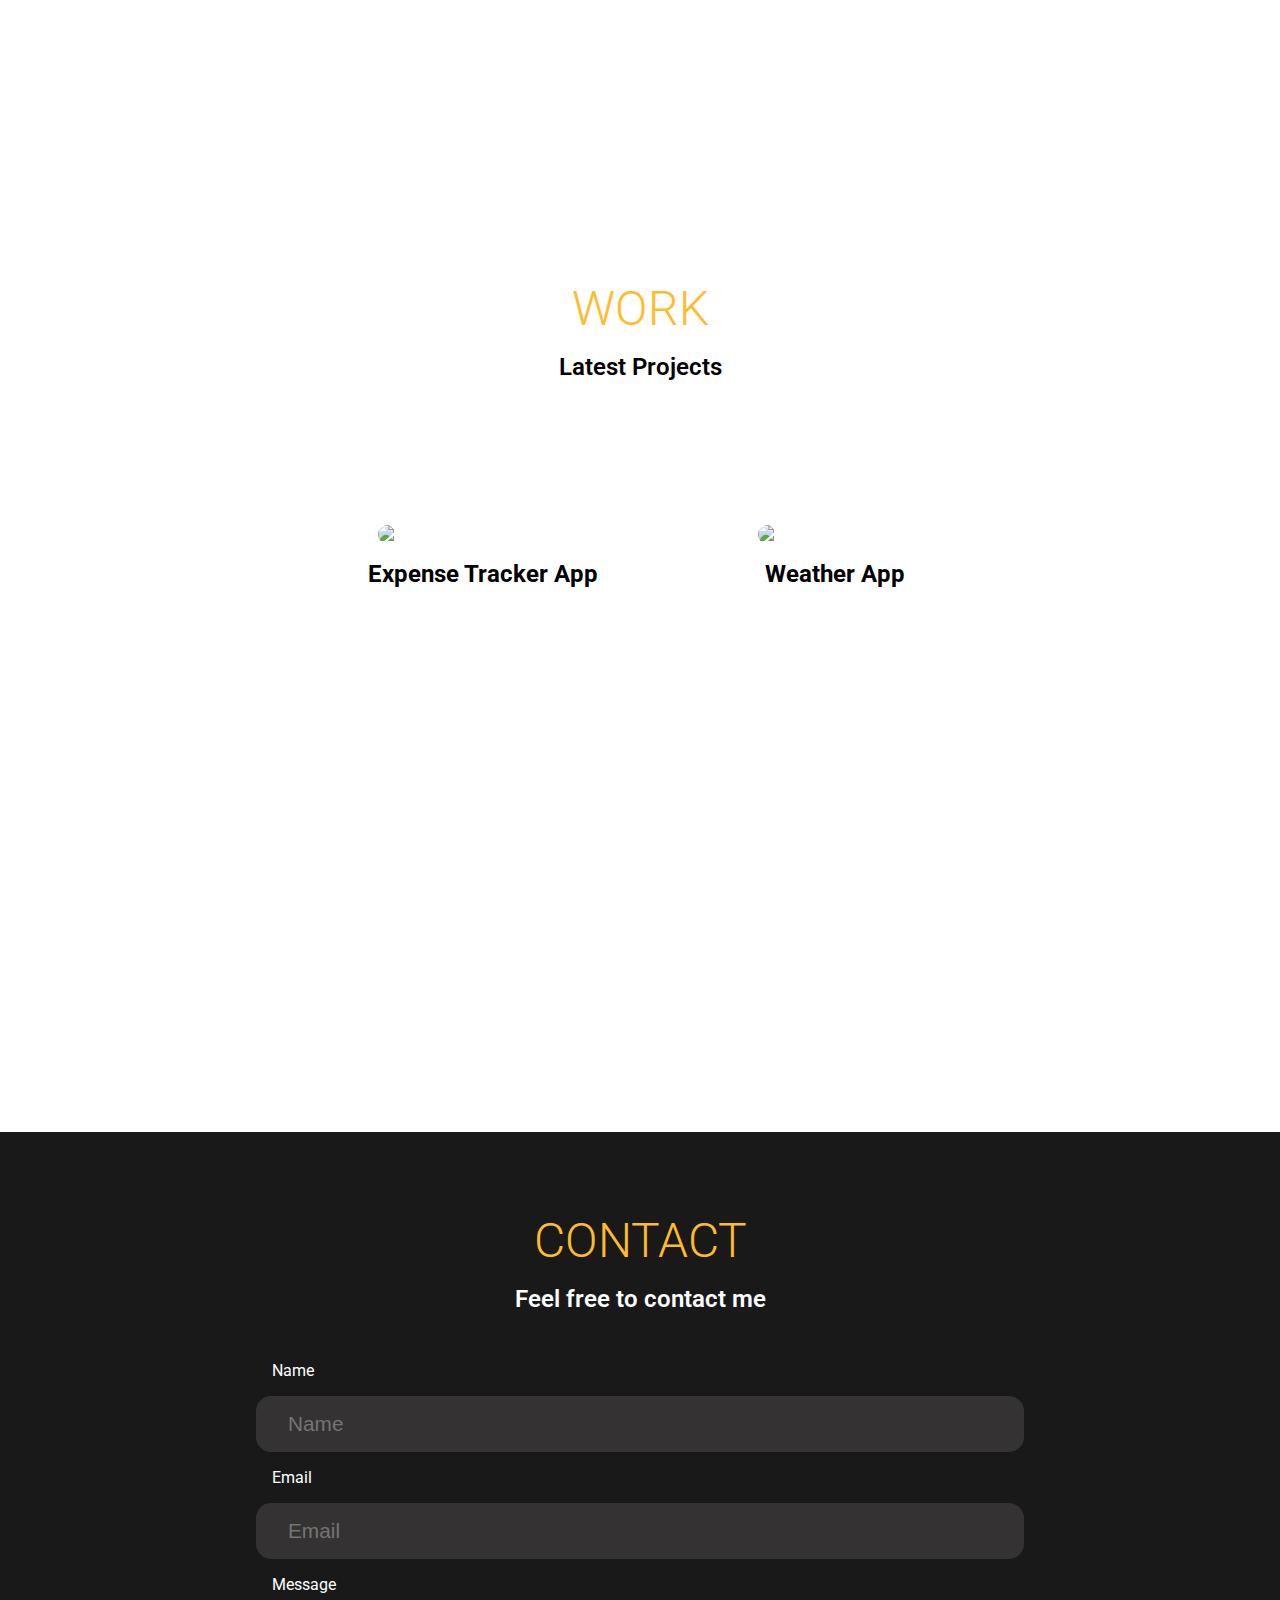
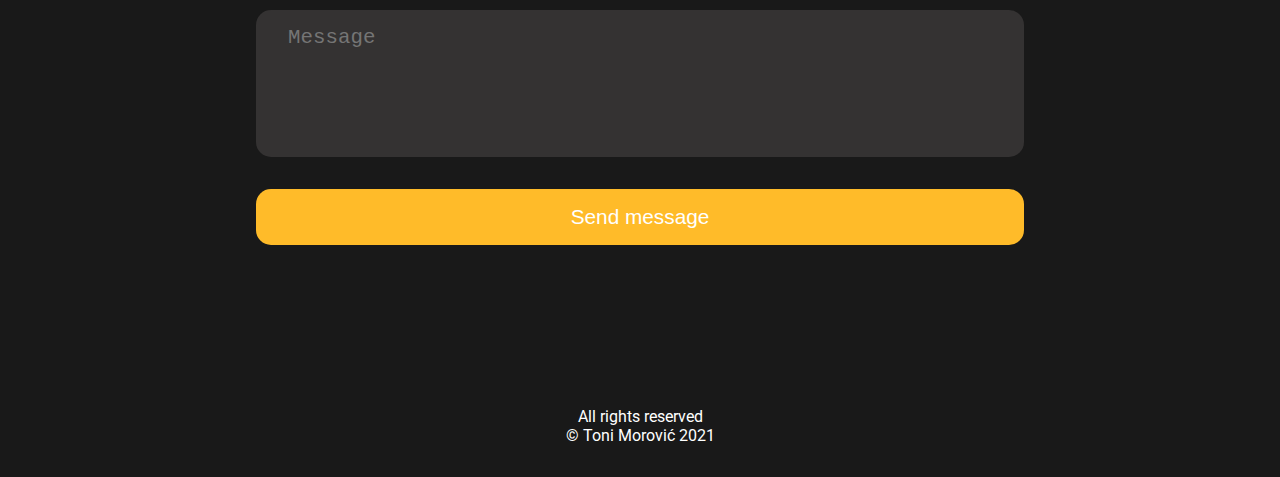
==== commit ea69412e: "Adjusted for Desktop" ====
--- a/index.html
+++ b/index.html
@@ -60,7 +60,7 @@
               <h4>About me</h4>
               <p>
                 My name is Toni Morović and I'm a passionate Frontend Web
-                Developer. Skilled in HTML, CSS, Javascript and React, also
+                Developer. Skilled in HTML, CSS, Javascript, Vue and React, also
                 learned Backend technologies to get a broader look of how
                 complete Web Development works.
               </p>
@@ -96,7 +96,7 @@
                   target="__blank"
                 >
                   <img
-                    src="./img/ExpenseTracker.png"
+                    src="./img/ExpenseTrackerApp.webp"
                     alt="Expense Tracker App Image"
                   />
                   <h4>Expense Tracker App</h4>
@@ -108,7 +108,7 @@
                   href="https://weather-app-vue-2.netlify.app/"
                   target="__blank"
                 >
-                  <img src="./img/WeatherApp.png" alt="Weather App Image" />
+                  <img src="./img/WeatherApp.webp" alt="Weather App Image" />
                   <h4>Weather App</h4>
                   <p></p>
                 </a>
--- a/css/style.css
+++ b/css/style.css
@@ -28,7 +28,7 @@
 header {
   min-height: 100vh;
   width: 100vw;
-  background: url("../img/cover.jpg") center center/cover no-repeat;
+  background: url("../img/cover2.jpg") center center/cover no-repeat;
 }
 
 .navbar {
@@ -221,6 +221,7 @@
 
 .left p {
   font-size: 1.2rem;
+  text-align: justify;
 }
 
 .right {
--- a/css/desktop.css
+++ b/css/desktop.css
@@ -7,6 +7,11 @@
     -webkit-box-pack: justify;
         -ms-flex-pack: justify;
             justify-content: space-between;
+  }
+  .brand-title {
+    -ms-flex-item-align: center;
+        -ms-grid-row-align: center;
+        align-self: center;
   }
   .nav-links {
     display: -webkit-box;
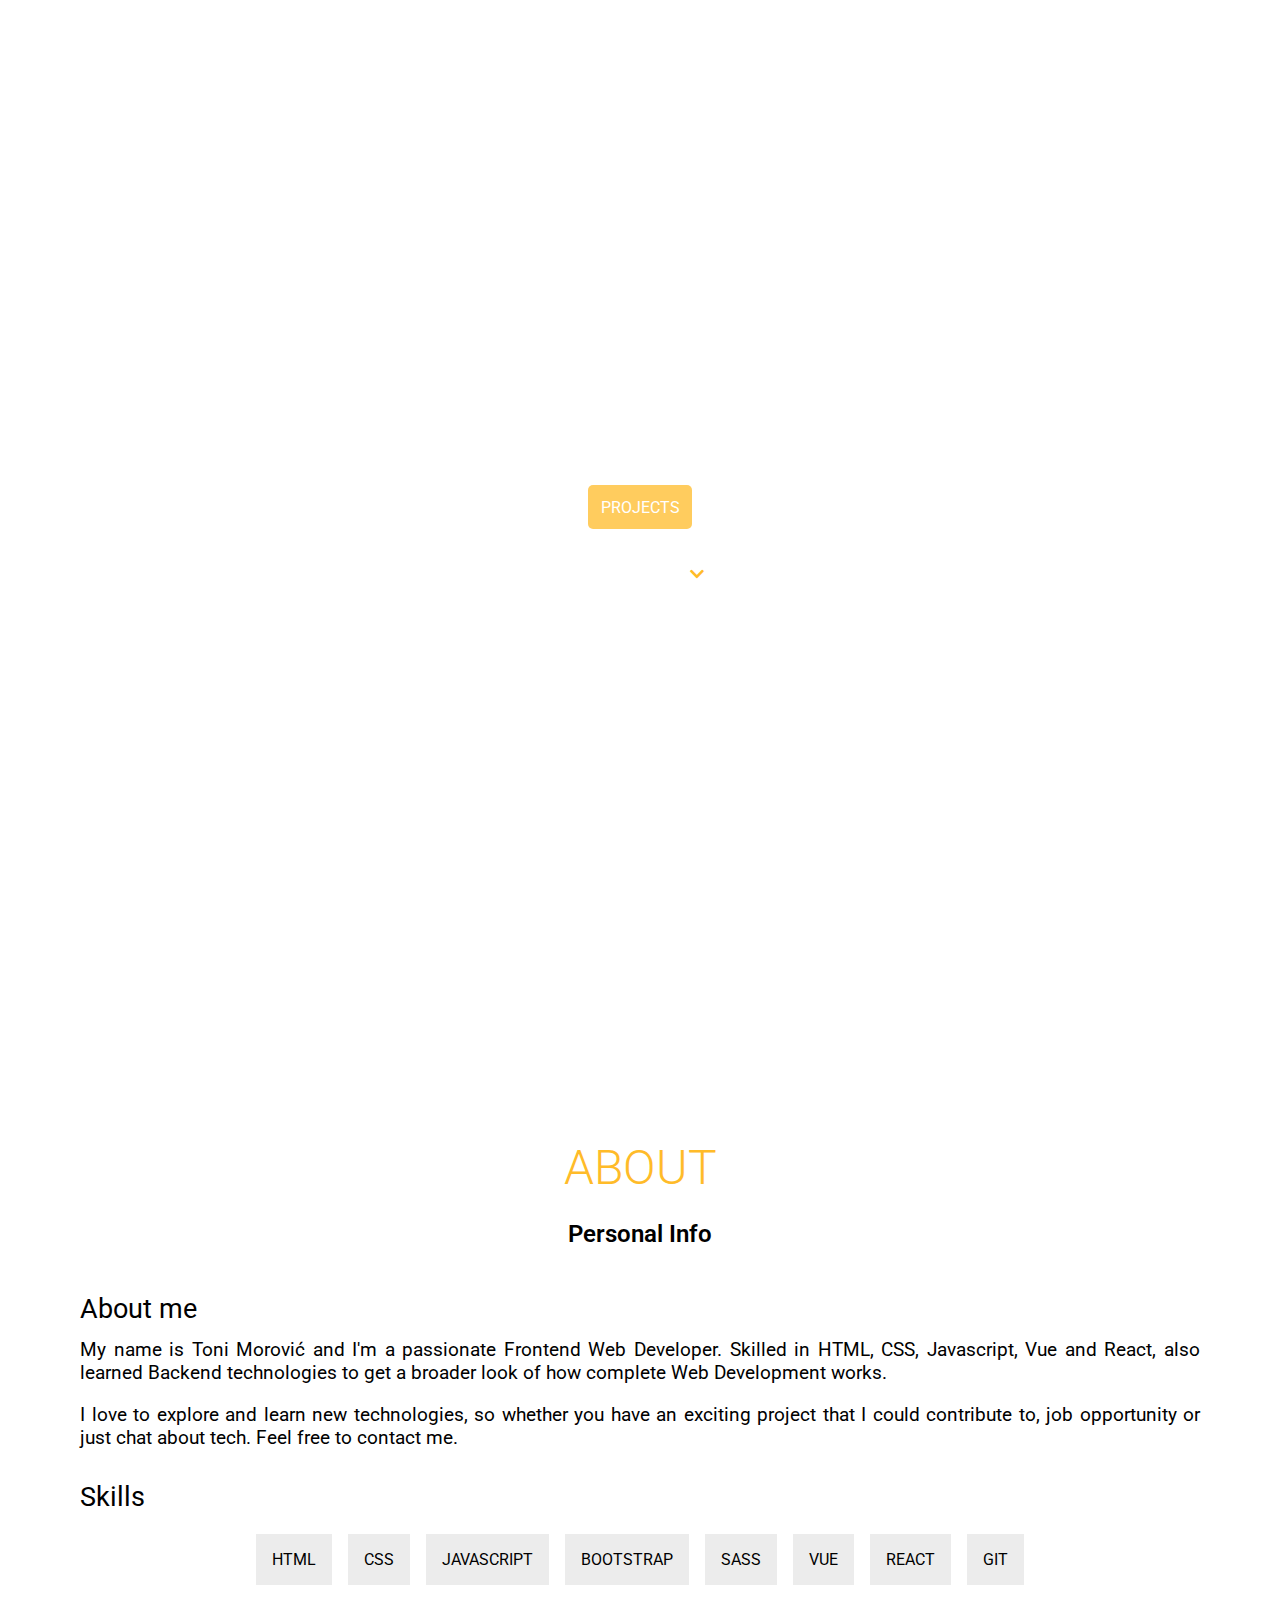
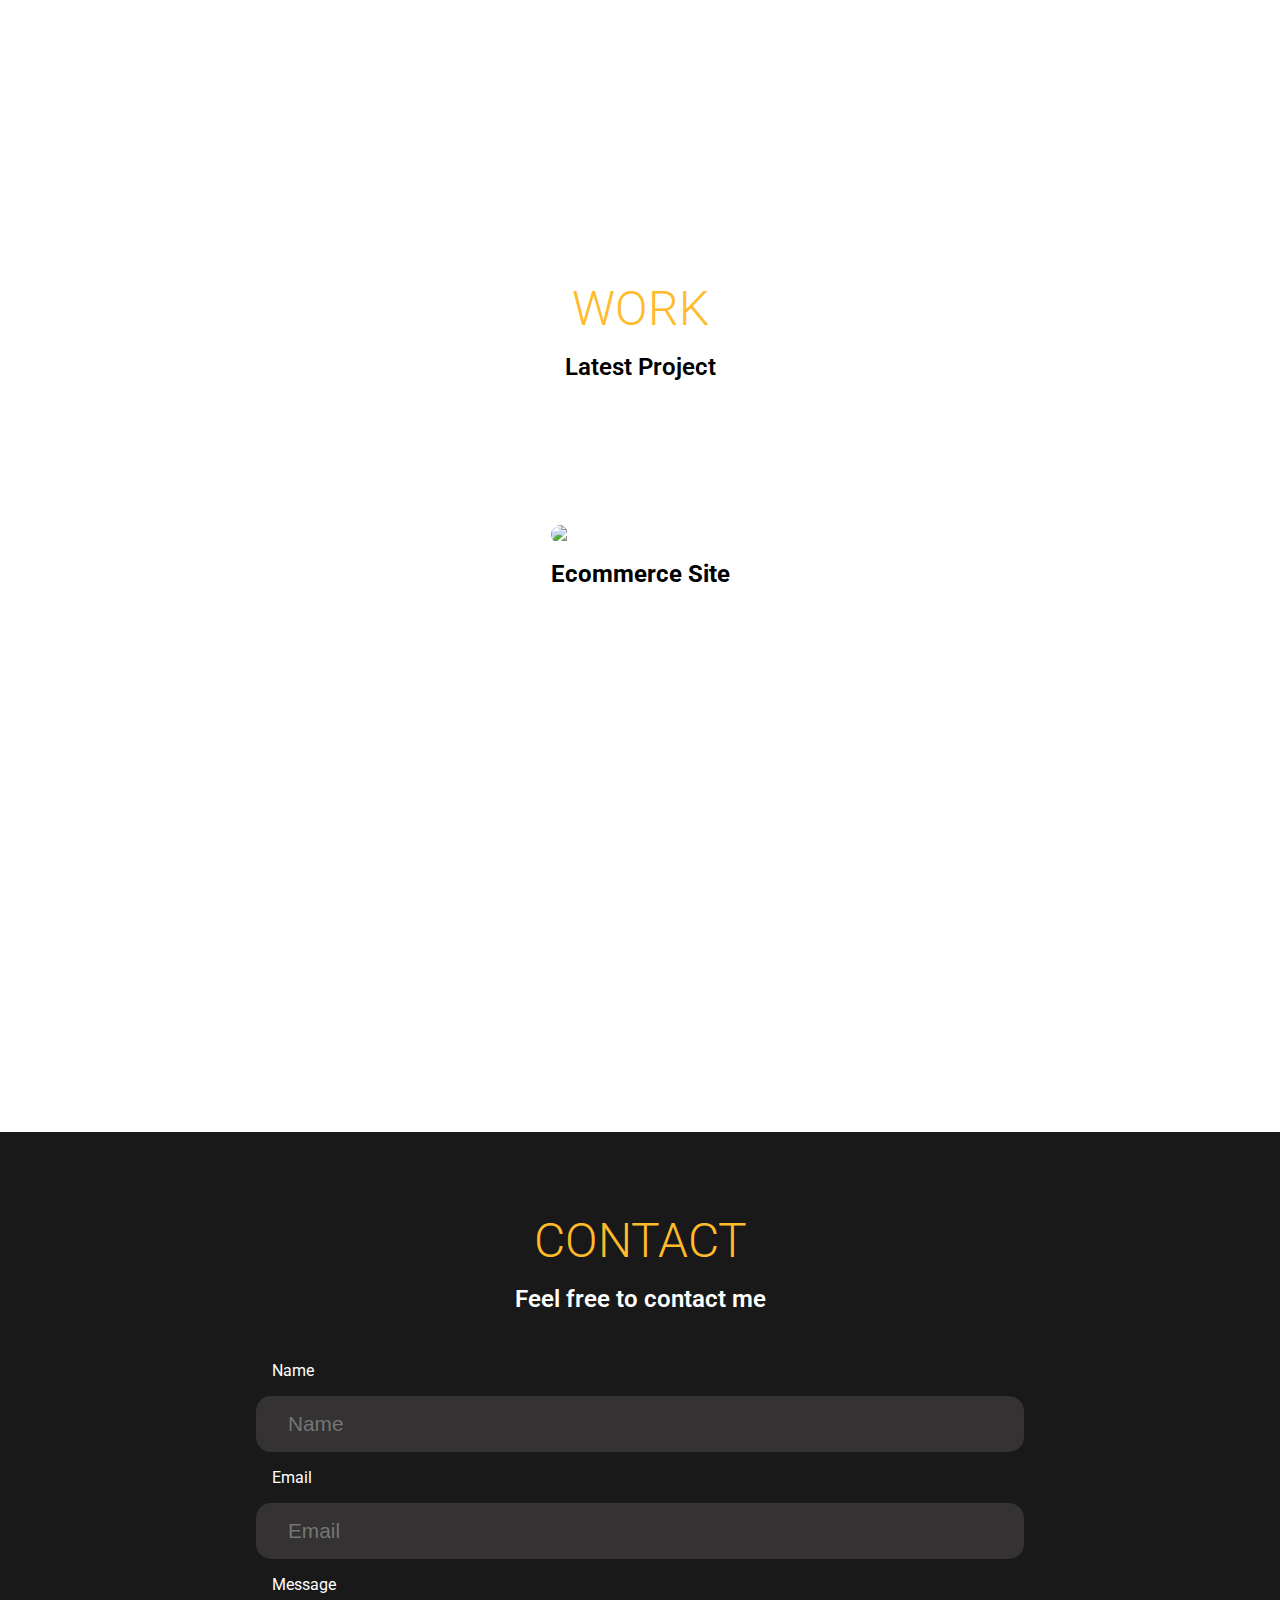
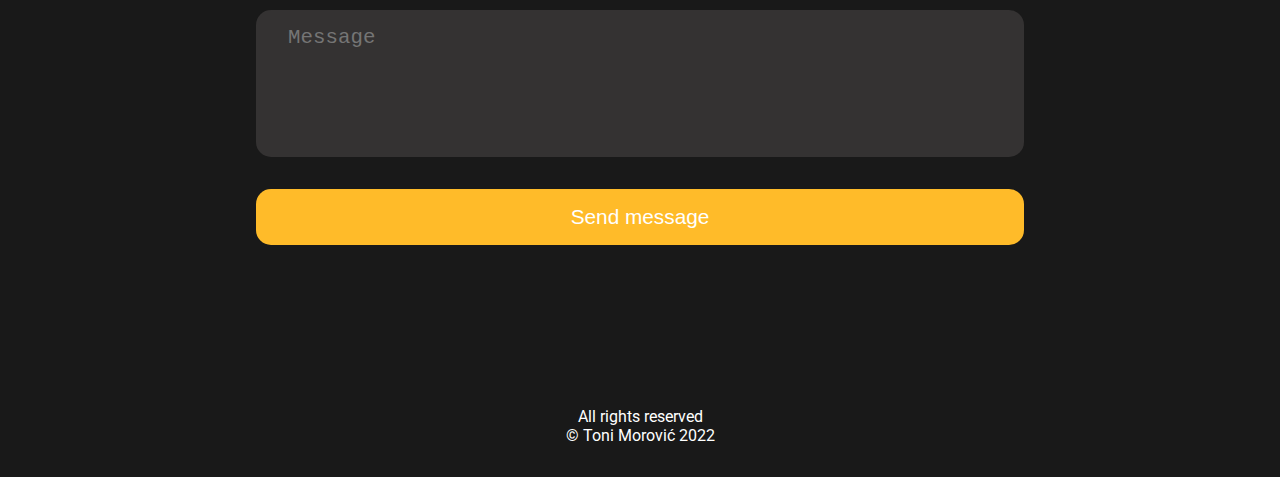
==== commit 4d5fad04: "Deleted beginner projects and cleaned up sass files" ====
--- a/index.html
+++ b/index.html
@@ -38,6 +38,7 @@
             <li><a href="#contact">CONTACT</a></li>
           </ul>
         </nav>
+      </header>
         <section id="home">
           <div class="lead">
             <div class="desc">
@@ -50,7 +51,6 @@
           </div>
           <a href="#about">SCROLL DOWN <i class="fas fa-chevron-down"></i></a>
         </section>
-      </header>
       <main>
         <section id="about">
           <h2>ABOUT</h2>
@@ -88,28 +88,18 @@
         </section>
         <section id="work">
             <h2>WORK</h2>
-            <h3>Latest Projects</h3>
+            <h3>Latest Project</h3>
             <div class="projects">
               <div>
                 <a
-                  href="https://expense-tracker-app-vue.netlify.app/"
+                  href="https://ecommerce-site19.netlify.app/"
                   target="__blank"
                 >
                   <img
-                    src="./img/ExpenseTrackerApp.webp"
-                    alt="Expense Tracker App Image"
+                    src="./img/Ecommerce-Site.webp"
+                    alt="Ecommerce-Site Image"
                   />
-                  <h4>Expense Tracker App</h4>
-                  <p></p>
-                </a>
-              </div>
-              <div>
-                <a
-                  href="https://weather-app-vue-2.netlify.app/"
-                  target="__blank"
-                >
-                  <img src="./img/WeatherApp.webp" alt="Weather App Image" />
-                  <h4>Weather App</h4>
+                  <h4>Ecommerce Site</h4>
                   <p></p>
                 </a>
               </div>
@@ -130,7 +120,7 @@
           <textarea name="message" rows="5" cols="20" id="message" placeholder="Message"></textarea>
           <button type="submit">Send message</button>
         </form>
-        <p id="copy">All rights reserved<br> &copy; Toni Morović 2021</p>
+        <p id="copy">All rights reserved<br> &copy; Toni Morović 2022</p>
       </footer>
     </div>
     <script src="./js/app.js"></script>
--- a/css/style.css
+++ b/css/style.css
@@ -25,10 +25,13 @@
   color: #ffbb29;
 }
 
-header {
-  min-height: 100vh;
-  width: 100vw;
-  background: url("../img/cover2.jpg") center center/cover no-repeat;
+a {
+  text-decoration: none;
+  color: #fff;
+}
+
+a i {
+  color: #ffbb29;
 }
 
 .navbar {
@@ -107,27 +110,24 @@
   transition: 0.4s;
 }
 
+.active {
+  display: block;
+}
+
 .active .line1 {
   -webkit-transform: rotate(-45deg) translate(-9px, 6px);
   transform: rotate(-45deg) translate(-9px, 6px);
 }
 
-/* Fade out the second bar */
 .active .line2 {
   opacity: 0;
 }
 
-/* Rotate last bar */
 .active .line3 {
   -webkit-transform: rotate(45deg) translate(-8px, -8px);
   transform: rotate(45deg) translate(-9px, -7px);
 }
 
-a {
-  text-decoration: none;
-  color: #fff;
-}
-
 #home {
   display: -webkit-box;
   display: -ms-flexbox;
@@ -143,9 +143,10 @@
       -ms-flex-align: center;
           align-items: center;
   text-align: center;
-  min-height: 92vh;
+  min-height: 100vh;
   width: 100vw;
   color: #fff;
+  background: url("../img/cover2.webp") center center/cover no-repeat;
 }
 
 .lead {
@@ -174,14 +175,6 @@
   margin: 3rem 1rem;
   background-color: rgba(255, 187, 41, 0.753);
   border-radius: 5px;
-}
-
-a i {
-  color: #ffbb29;
-}
-
-.active {
-  display: block;
 }
 
 .nav-active {
@@ -285,7 +278,11 @@
 .projects img {
   margin: 2rem 0 1rem 0;
   width: 350px;
-  height: 300px;
+  height: 320px;
+  -o-object-fit: cover;
+     object-fit: cover;
+  -o-object-position: top;
+     object-position: top;
   border-radius: 15px;
 }
 
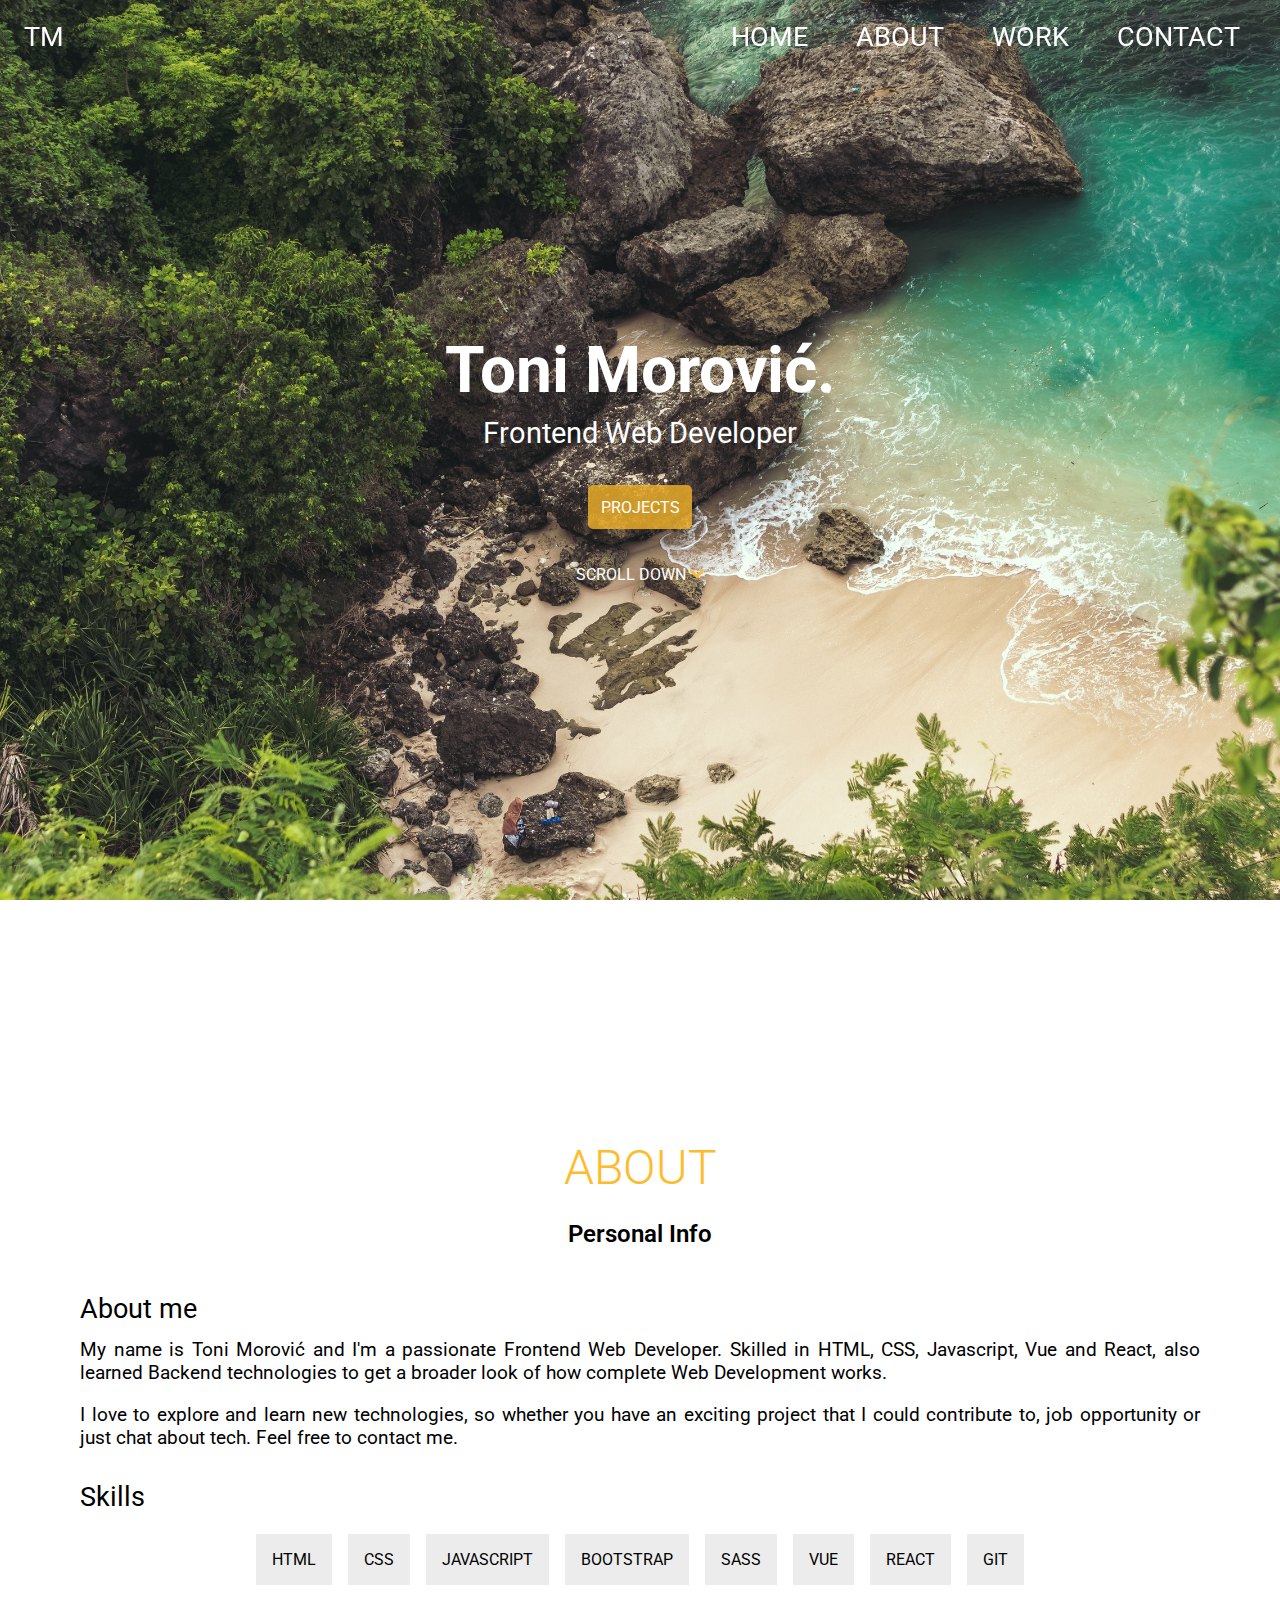
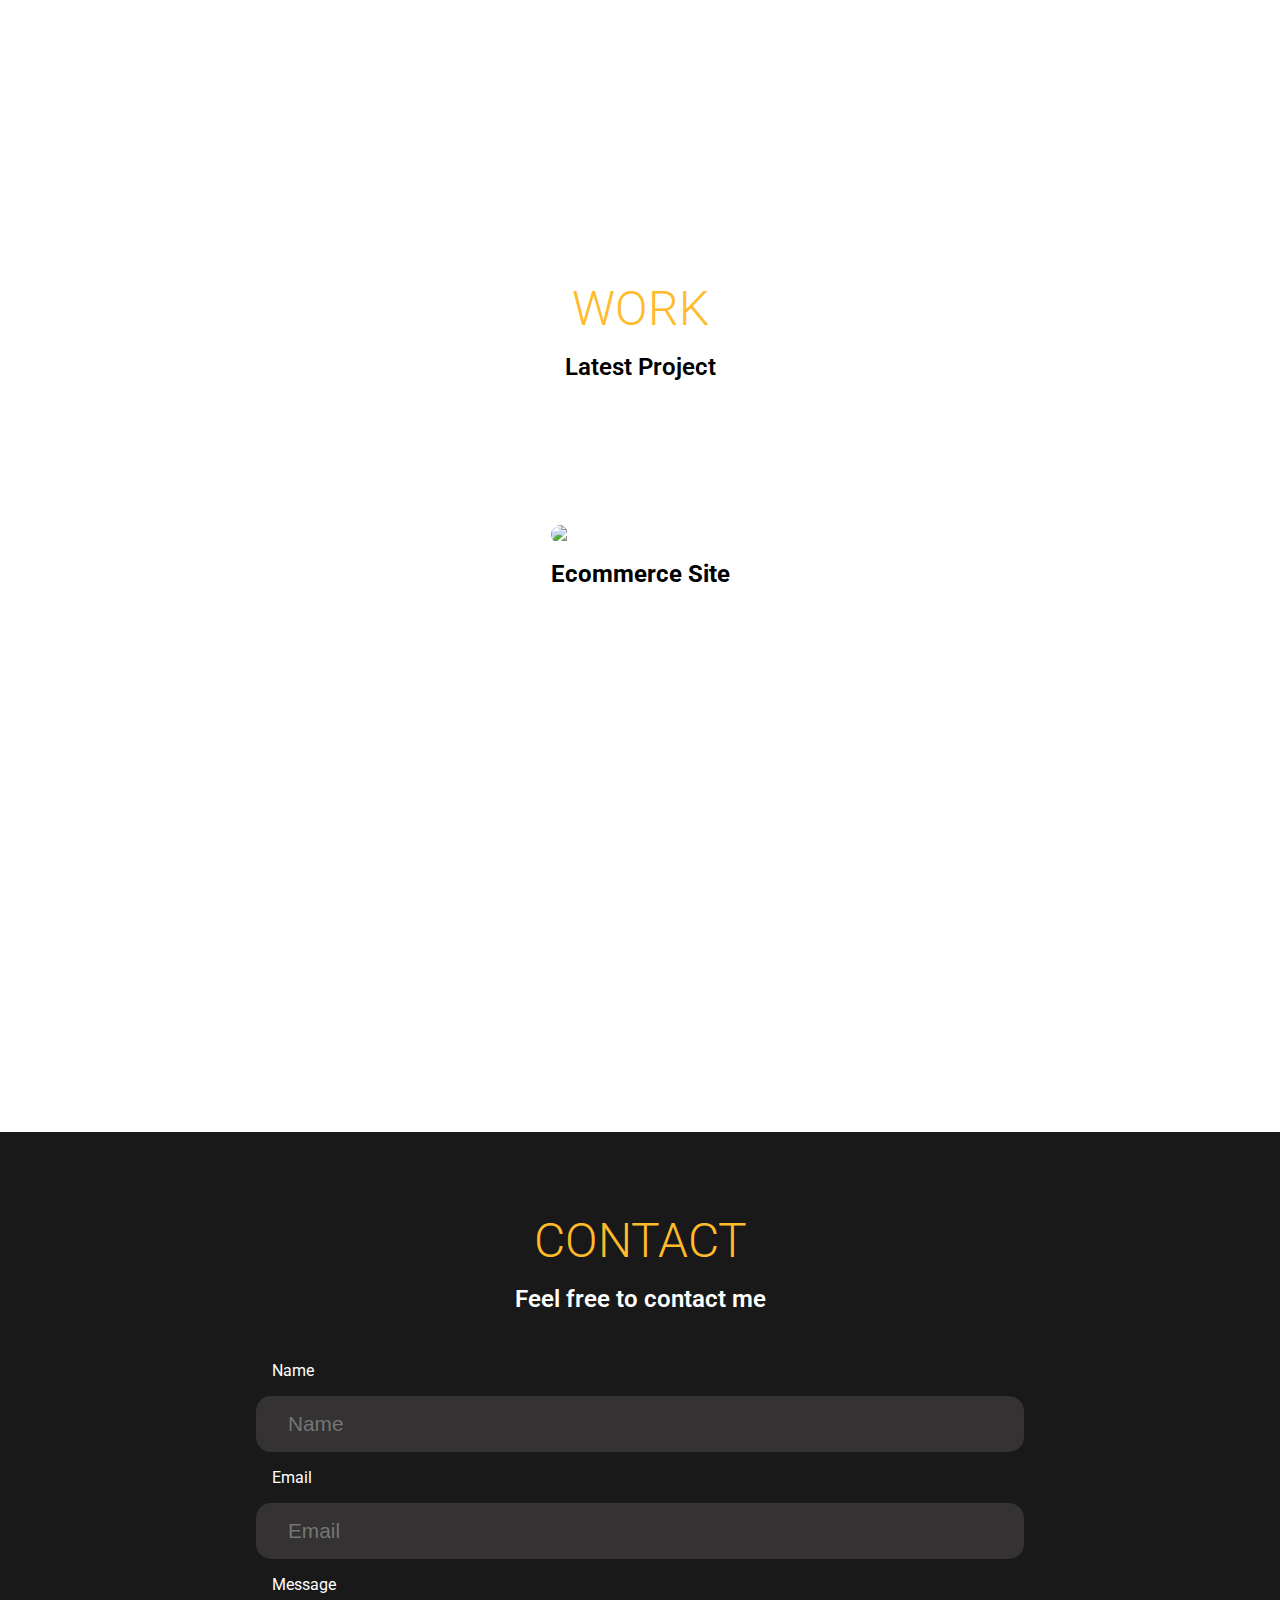
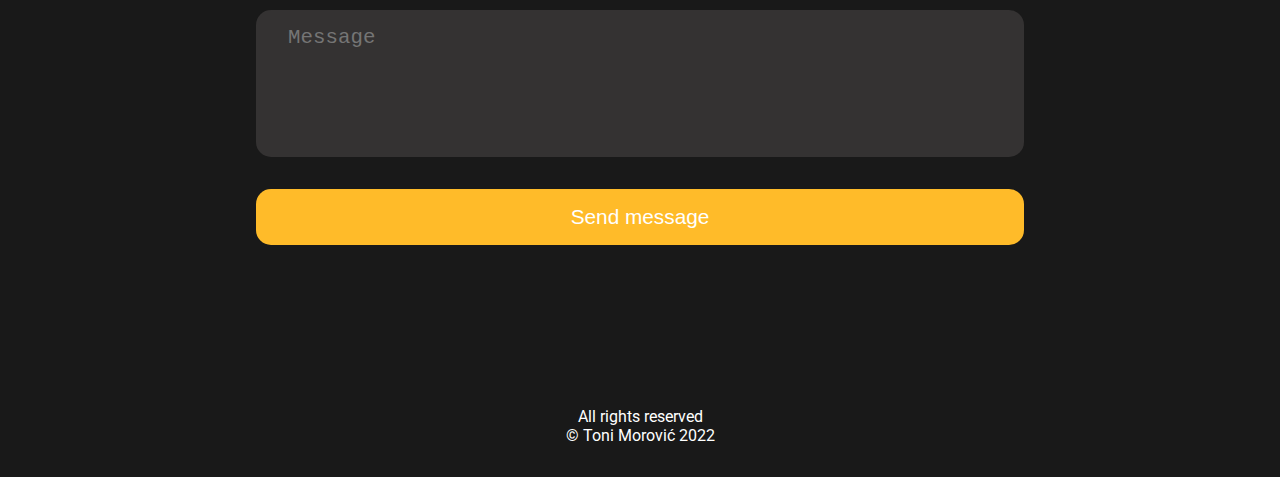
==== commit b3ad3fac: "Fix" ====
--- a/index.html
+++ b/index.html
@@ -18,7 +18,7 @@
       referrerpolicy="no-referrer"
     />
     <link rel="stylesheet" href="./css/style.css" />
-    <link rel="stylesheet" href="./css/desktop.css">
+    <link rel="stylesheet" href="./css/desktop.css" />
     <title>Toni Morović</title>
   </head>
   <body>
@@ -39,18 +39,18 @@
           </ul>
         </nav>
       </header>
-        <section id="home">
-          <div class="lead">
-            <div class="desc">
-              <h1>Toni Morović.</h1>
-              <p>Frontend Web Developer</p>
-            </div>
-            <div class="descbtns">
-              <a href="#work">PROJECTS</a>
-            </div>
+      <section id="home">
+        <div class="lead">
+          <div class="desc">
+            <h1>Toni Morović.</h1>
+            <p>Frontend Web Developer</p>
           </div>
-          <a href="#about">SCROLL DOWN <i class="fas fa-chevron-down"></i></a>
-        </section>
+          <div class="descbtns">
+            <a href="#work">PROJECTS</a>
+          </div>
+        </div>
+        <a href="#about">SCROLL DOWN <i class="fas fa-chevron-down"></i></a>
+      </section>
       <main>
         <section id="about">
           <h2>ABOUT</h2>
@@ -87,40 +87,59 @@
           </div>
         </section>
         <section id="work">
-            <h2>WORK</h2>
-            <h3>Latest Project</h3>
-            <div class="projects">
-              <div>
-                <a
-                  href="https://ecommerce-site19.netlify.app/"
-                  target="__blank"
-                >
-                  <img
-                    src="./img/Ecommerce-Site.webp"
-                    alt="Ecommerce-Site Image"
-                  />
-                  <h4>Ecommerce Site</h4>
-                  <p></p>
-                </a>
-              </div>
+          <h2>WORK</h2>
+          <h3>Latest Project</h3>
+          <div class="projects">
+            <div>
+              <a href="https://ecommerce-site19.netlify.app/" target="_blank">
+                <img
+                  src="./img/Ecommerce-Site.webp"
+                  alt="Ecommerce-Site Image"
+                />
+                <h4>Ecommerce Site</h4>
+                <p></p>
+              </a>
             </div>
+          </div>
         </section>
       </main>
       <footer id="contact">
         <h2>CONTACT</h2>
         <h3>Feel free to contact me</h3>
-        <form action="https://formsubmit.co/4f09ff64e648ed49f040cc6c70ef96fb" method="POST" />
-          <input type="hidden" name="_next" value="https://tonimorovic.netlify.app/thanks.html">
-          <input type="hidden" name="_captcha" value="false">
+        <form
+          action="https://formsubmit.co/4f09ff64e648ed49f040cc6c70ef96fb"
+          method="POST"
+        >
+          <input
+            type="hidden"
+            name="_next"
+            value="https://tonimorovic.netlify.app/thanks.html"
+          />
+          <input type="hidden" name="_captcha" value="false" />
           <label for="name">Name</label>
-          <input type="text" size="19" name="name" id="name" placeholder="Name">
+          <input
+            type="text"
+            size="19"
+            name="name"
+            id="name"
+            placeholder="Name"
+          />
           <label for="email">Email</label>
-          <input type="email" name="email" id="email" placeholder="Email">
+          <input type="email" name="email" id="email" placeholder="Email" />
           <label for="message">Message</label>
-          <textarea name="message" rows="5" cols="20" id="message" placeholder="Message"></textarea>
+          <textarea
+            name="message"
+            rows="5"
+            cols="20"
+            id="message"
+            placeholder="Message"
+          ></textarea>
           <button type="submit">Send message</button>
         </form>
-        <p id="copy">All rights reserved<br> &copy; Toni Morović 2022</p>
+        <p id="copy">
+          All rights reserved<br />
+          &copy; Toni Morović 2022
+        </p>
       </footer>
     </div>
     <script src="./js/app.js"></script>
--- a/css/style.css
+++ b/css/style.css
@@ -72,7 +72,7 @@
           transform: translateX(0%);
   display: none;
   position: absolute;
-  background-color: #222222;
+  background-color: black;
   z-index: 20;
   padding-top: 9rem;
 }
@@ -85,7 +85,7 @@
 .nav-links li a {
   text-decoration: none;
   color: #fff;
-  font-size: 2rem;
+  font-size: 1.7rem;
 }
 
 .nav-links li a:hover {
@@ -146,7 +146,7 @@
   min-height: 100vh;
   width: 100vw;
   color: #fff;
-  background: url("../img/cover2.webp") center center/cover no-repeat;
+  background: url("../img/cover.jpg") center/cover no-repeat;
 }
 
 .lead {
@@ -175,6 +175,10 @@
   margin: 3rem 1rem;
   background-color: rgba(255, 187, 41, 0.753);
   border-radius: 5px;
+}
+
+.descbtns a:hover {
+  background-color: #ffbb29;
 }
 
 .nav-active {
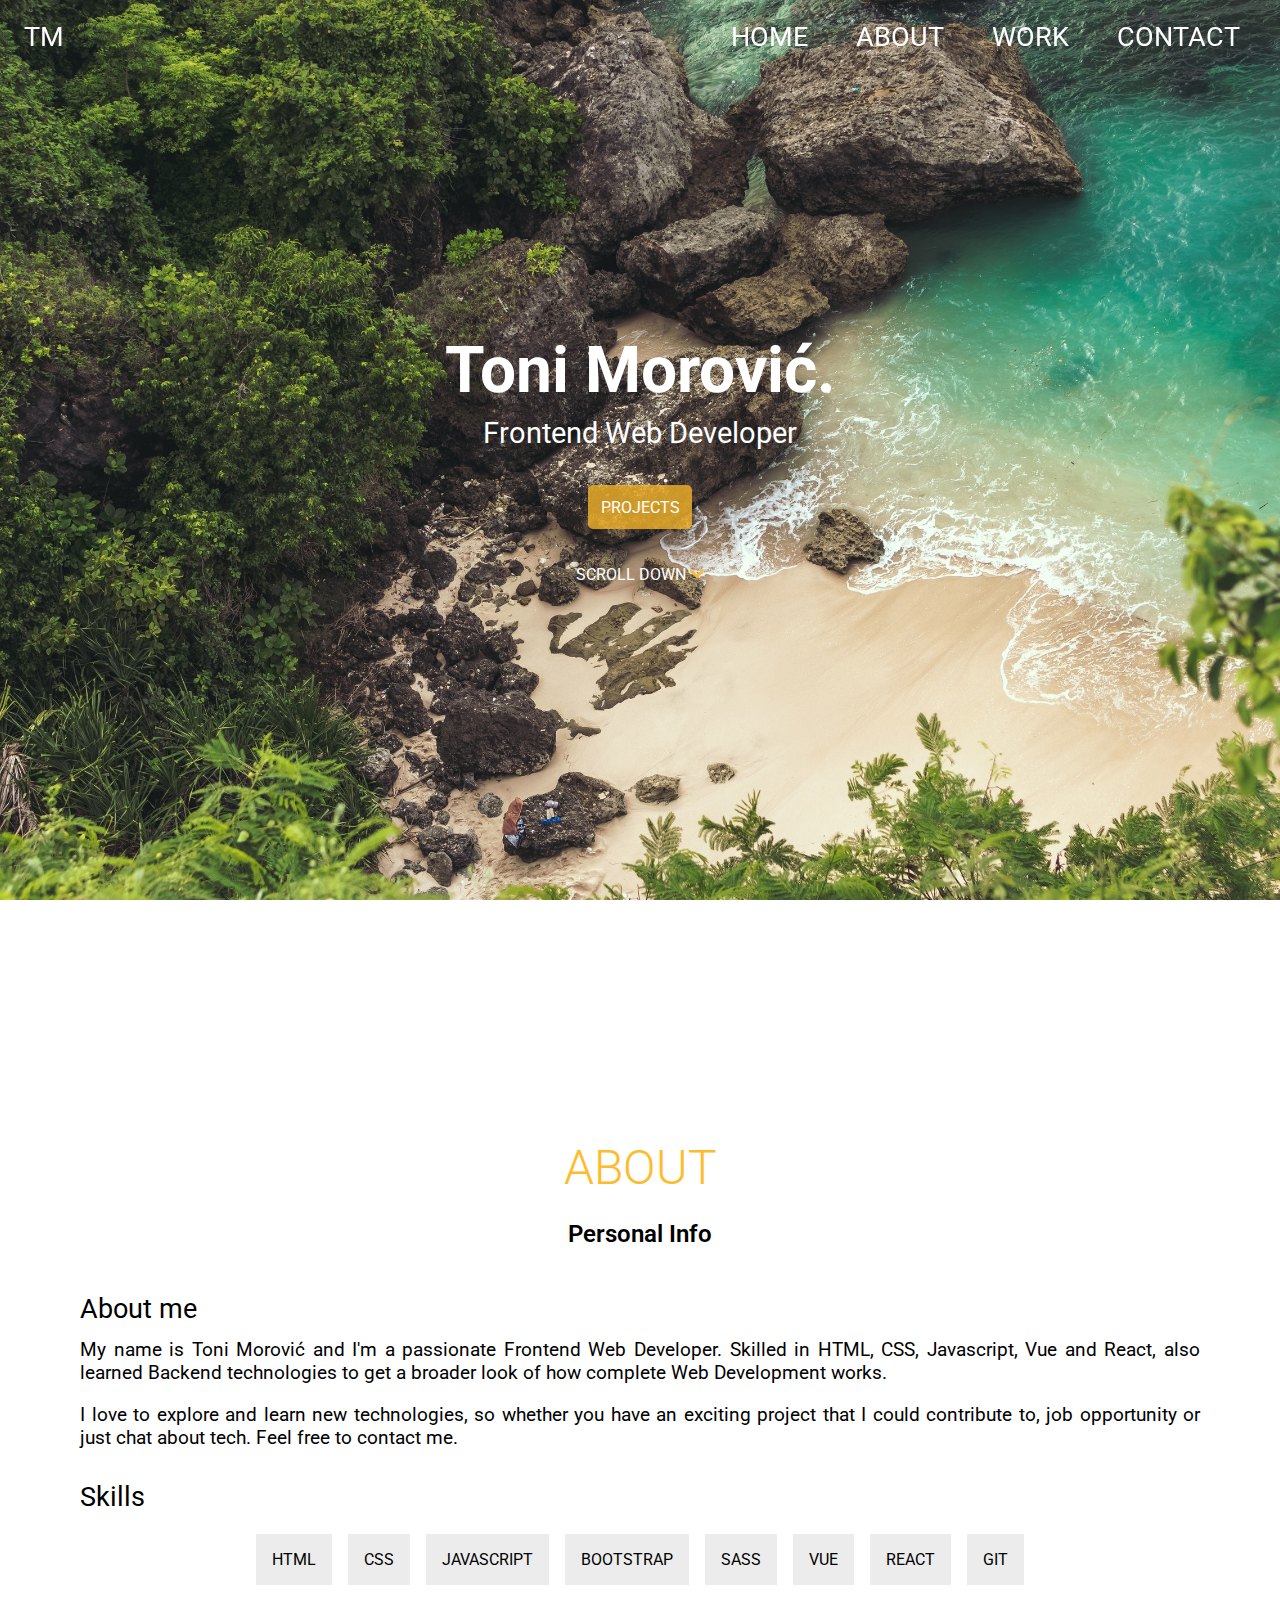
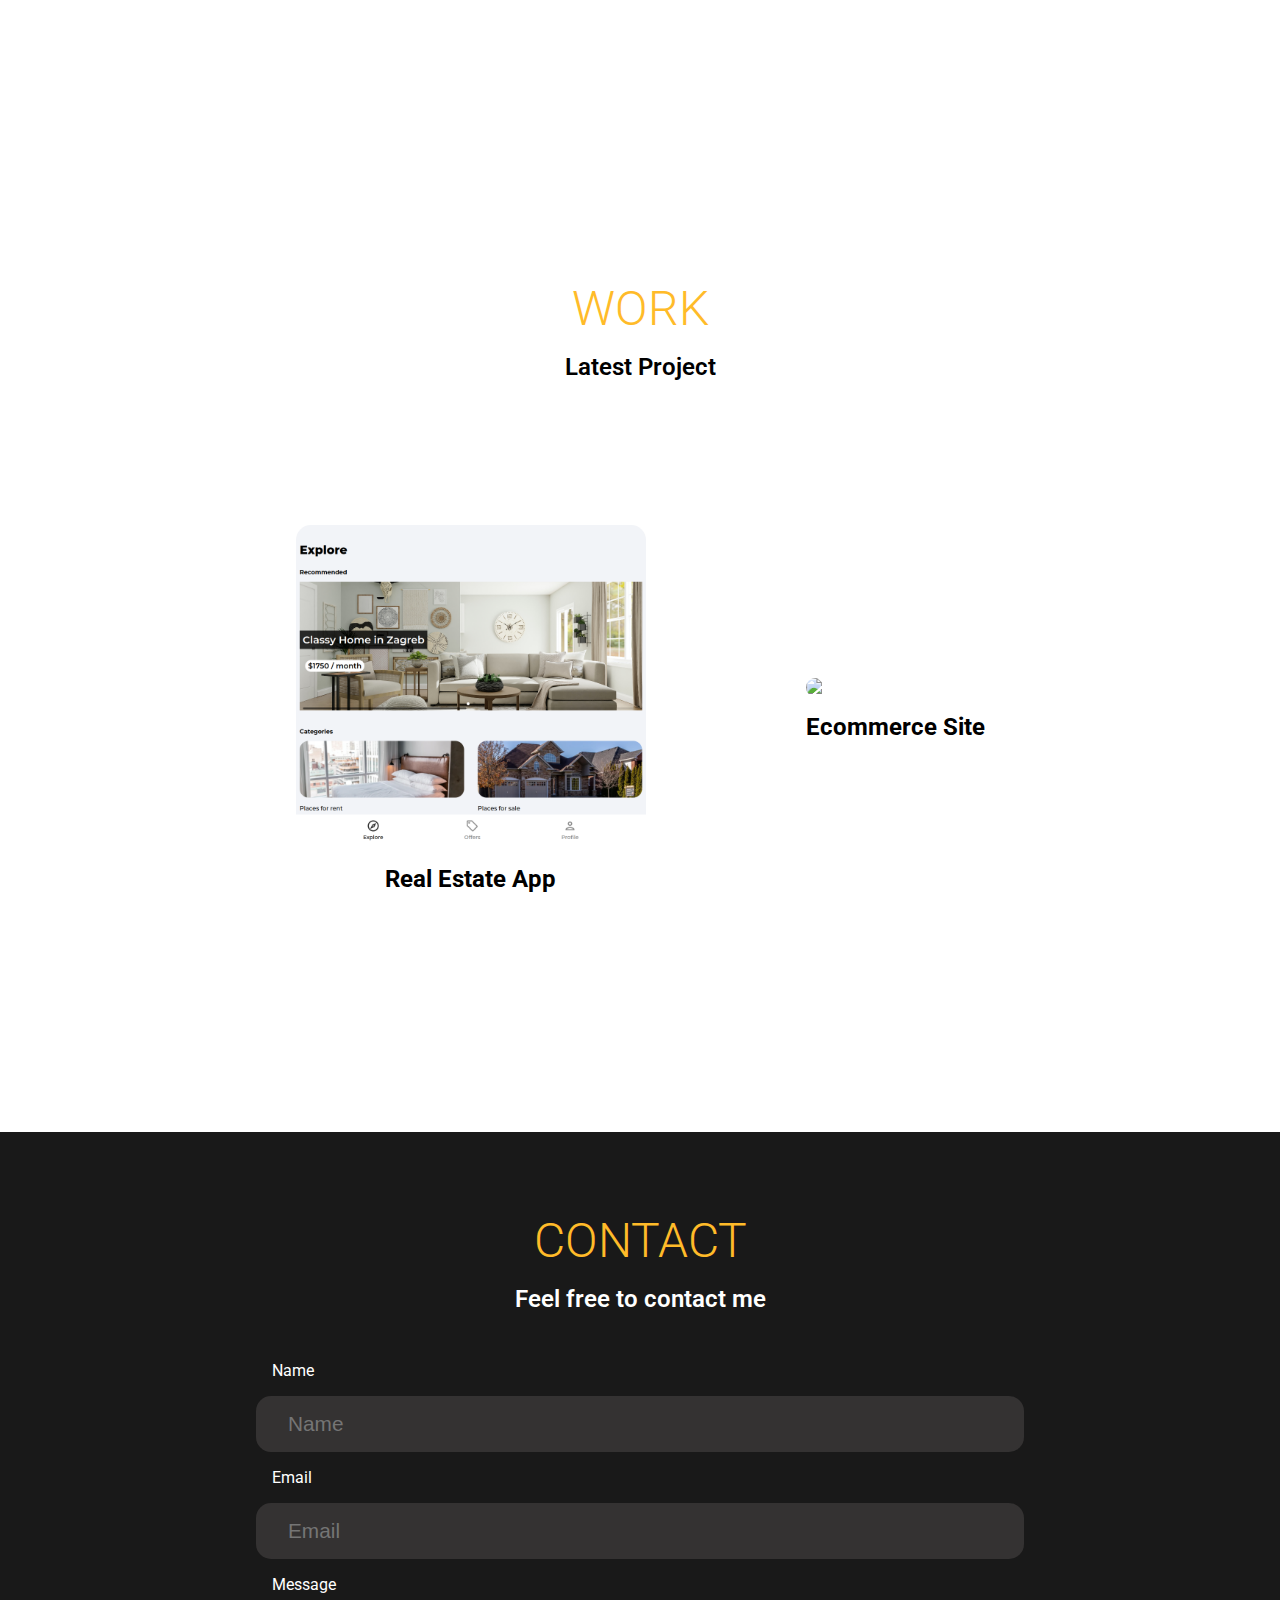
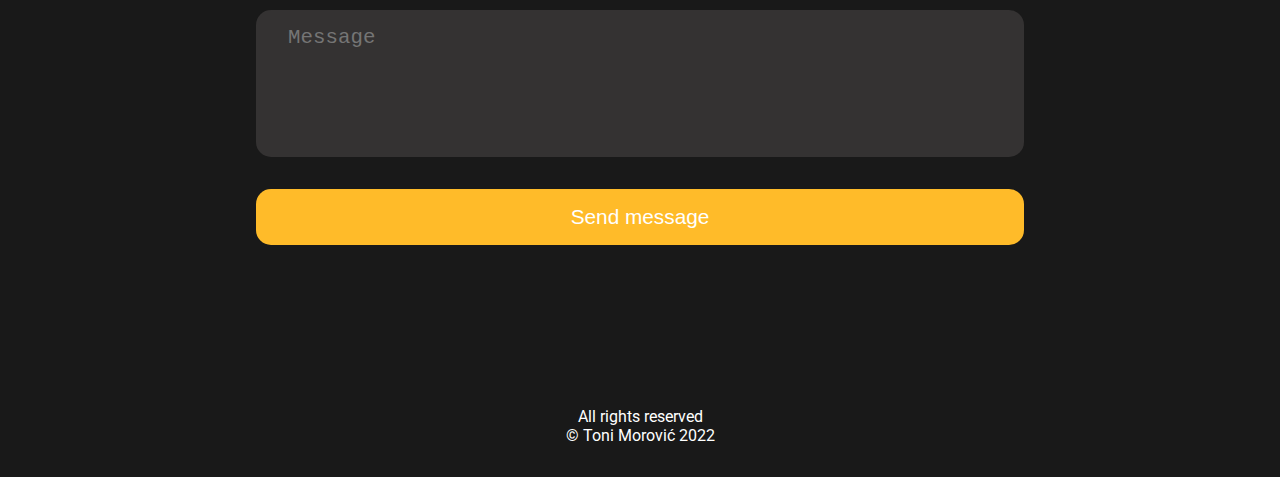
==== commit 27f0b527: "Added new project to portfolio" ====
--- a/index.html
+++ b/index.html
@@ -91,6 +91,19 @@
           <h3>Latest Project</h3>
           <div class="projects">
             <div>
+              <a
+                href="https://react-real-estate-example.vercel.app/"
+                target="_blank"
+              >
+                <img
+                  src="./img/Real-Estate-App.webp"
+                  alt="Real-Estate-App Image"
+                />
+                <h4>Real Estate App</h4>
+                <p></p>
+              </a>
+            </div>
+            <div>
               <a href="https://ecommerce-site19.netlify.app/" target="_blank">
                 <img
                   src="./img/Ecommerce-Site.webp"
